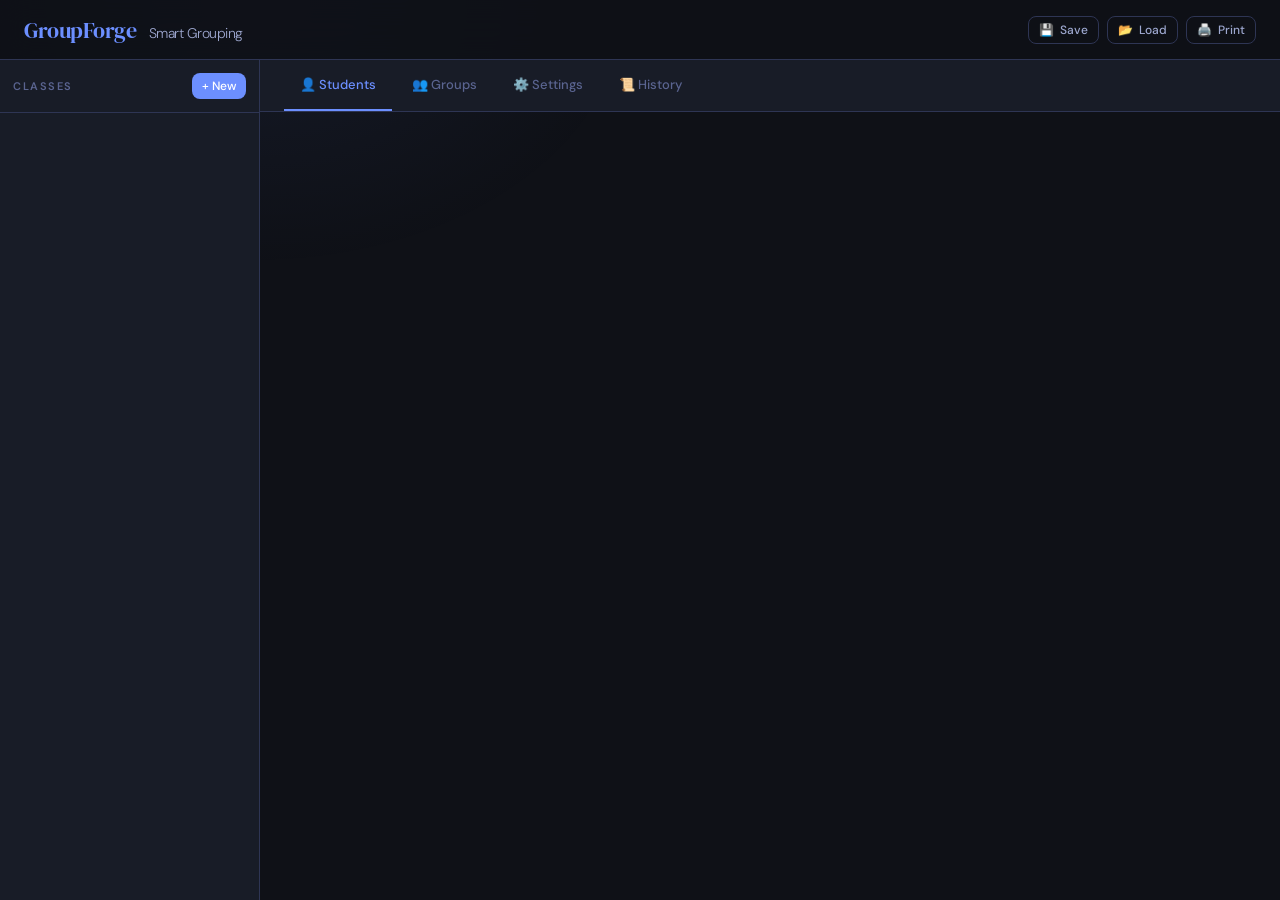
==== index.html @ f364ab34 "Major change - rewriting entire codebase another update to come that will remove the old versions an" ====
<!DOCTYPE html>
<html lang="en">
<head>
    <meta author="Stephen Funderburk">
    <meta charset="UTF-8">
    <meta name="viewport" content="width=device-width, initial-scale=1.0">
    
    <title>GroupForge - Classroom Group Creator</title>

    <link href="https://fonts.googleapis.com/css2?family=DM+Serif+Display:ital@0;1&family=DM+Sans:ital,opsz,wght@0,9..40,300;0,9..40,400;0,9..40,500;0,9..40,600;0,9..40,700;1,9..40,300&display=swap" rel="stylesheet">

    <link rel="stylesheet" href="css/group_forge.css">

    <!-- TODO: Replace with min verson -->
    <script src="js/group_forge.js" defer></script>
</head>
<body>
    <header>
        <button class="mobile-menu-btn" onclick="toggleMobileMenu()">☰</button>
        
        <div class="logo">GroupForge <span>Smart Grouping</span></div>

        <div class="header-actions">
            <button class="btn btn-ghost btn-sm" onclick="saveToFile()" title="Save all data to JSON file">💾 <span>Save</span></button>
            <button class="btn btn-ghost btn-sm" onclick="triggerLoadFile()" title="Load a saved JSON file">📂 <span>Load</span></button>
            <button class="btn btn-ghost btn-sm" onclick="printGroups()" title="Print current groups">🖨️ <span>Print</span></button>
            <input type="file" id="load-file-input" class="file-input-hidden" accept=".json" onchange="loadFromFile(event)">
            <input type="file" id="csv-file-input" class="file-input-hidden" accept=".csv" onchange="importCSV(event)">
        </div>
    </header>

    <div class="app-container">
        <div id="sidebar">
            <div class="sidebar-header">
                <span class="sidebar-title">Classes</span>
                <button class="btn btn-primary btn-sm" onclick="openNewClassModal()">+ New</button>
            </div>
            
            <div id="classList"></div>
        </div>

        <main id="mainArea">
            <div id="noClassState" style="display: none;">
                <div style="font-size: 56px;">🏫</div>
                <h2>Welcome to GroupForge</h2>
                <p class="info-text">Create a class to get started, or load a previously saved file.</p>
                <div style="display: flex; gap: 8px; flex-wrap: wrap; justify-content: center">
                    <button class="btn btn-primary" onclick="openNewClassModal()">+ Create a Class</button>
                    <button class="btn btn-ghost" onclick="triggerLoadFile()">📂 Load Saved File</button>
                </div>
            </div>

            <div id="classWorkspace">
                <div id="tabMenu">
                    <button class="tab active" data-tab="students" onclick="switchTab('students', this)">👤 Students</button>
                    <button class="tab" data-tab="groups" onclick="switchTab('groups', this)">👥 Groups</button>
                    <button class="tab" data-tab="settings" onclick="switchTab('settings', this)">⚙️ Settings</button>
                    <button class="tab" data-tab="history" onclick="switchTab('history', this)">📜 History</button>
                </div>

                <div id="tabStudents" class="tab-content active">

                </div>
            </div>
        </main>
    </div>
</body>
</html>
---- css/group_forge.css ----
*{margin:0;padding:0;border:0;font-size:100%;font-family:"DM Sans",sans-serif;text-decoration:none}*,*:before,*:after{box-sizing:border-box}.clear{clear:both}.clearfix{clear:both}.clearfix:after{clear:both;content:"";display:table}a:hover,a:focus,div,input:focus{outline:none !important}input{-webkit-appearance:none;-moz-appearance:none;appearance:none}.btn{display:inline-flex;align-items:center;gap:6px;padding:8px 16px;border-radius:8px;border:none;font-family:"DM Sans",sans-serif;font-size:13px;font-weight:500;cursor:pointer;transition:all .15s;white-space:nowrap}.btn-primary{background:#6c8fff;color:#fff}.btn-primary:hover{background:#4d6fff;transform:translateY(-1px);box-shadow:0 4px 16px rgba(108,143,255,.3)}.btn-secondary{background:#252b3d;color:#e8eaf6;border:1px solid #2e3554}.btn-secondary:hover{background:#1e2336;border-color:#3d4668}.btn-danger{background:rgba(255,107,138,.15);color:#ff6b8a;border:1px solid rgba(255,107,138,.3)}.btn-danger:hover{background:rgba(255,107,138,.25)}.btn-ghost{background:none;color:#9ea8d0;border:1px solid #2e3554}.btn-ghost:hover{background:#1e2336;color:#e8eaf6}.btn-gold{background:rgba(245,200,66,.15);color:#f5c842;border:1px solid rgba(245,200,66,.3)}.btn-gold:hover{background:rgba(245,200,66,.25)}.btn-mint{background:rgba(66,229,196,.15);color:#42e5c4;border:1px solid rgba(66,229,196,.3)}.btn-mint:hover{background:rgba(66,229,196,.25)}.btn:disabled{opacity:.4;cursor:not-allowed;transform:none !important}.btn-sm{padding:5px 10px;font-size:12px}.btn-xs{padding:3px 8px;font-size:11px}.mobile-menu-btn{display:none;background:none;border:none;color:#e8eaf6;font-size:20px;cursor:pointer;padding:4px}.mobile-menu-btn:hover,.mobile-menu-btn:focus{outline:1px solid #e8eaf6;border-radius:8px}.file-input-hidden{display:none}header{position:sticky;top:0;z-index:100;background-color:rgba(15,17,23,.85);backdrop-filter:blur(16px);border-bottom:1px solid #2e3554;padding:0 24px;display:flex;align-items:center;gap:20px;height:60px}.logo{font-family:"DM Serif Display",serif;font-size:22px;color:#6c8fff;letter-spacing:-0.5px;flex-shrink:0}.logo span{color:#9ea8d0;font-size:14px;font-family:"DM Sans",sans-serif;margin-left:8px;font-weight:300}.header-actions{display:flex;align-items:center;gap:8px;margin-left:auto;flex-wrap:wrap}#sidebar{background:#181c27;border-right:1px solid #2e3554;display:flex;flex-direction:column;overflow:hidden}#sidebar .sidebar-header{padding:13px;border-bottom:1px solid #2e3554;display:flex;align-items:center;justify-content:space-between}#sidebar .sidebar-title{font-size:11px;font-weight:600;text-transform:uppercase;letter-spacing:1.5px;color:#5a6490}#classList{flex:1;overflow-y:auto;padding:8px}#classList .class-item{display:flex;align-items:center;gap:10px;padding:10px 12px;border-radius:8px;cursor:pointer;transition:all .15s;border:1px solid rgba(0,0,0,0)}#classList .class-item:hover{background:#1e2336}#classList .class-item.active{background:rgba(108,143,255,.18);border-color:#3d4668}#classList .class-item .del-btn{opacity:0;transition:opacity .15s;background:none;border:none;color:#ff6b8a;cursor:pointer;font-size:14px;padding:2px 4px}#classList .class-item:hover .del-btn{opacity:1}#classList .class-dot{width:8px;height:8px;border-radius:8px;flex-shrink:0}#classList .class-item-name{font-size:14px;font-weight:500;flex:1;white-space:nowrap;overflow:hidden;text-overflow:ellipsis}#classList .class-item-count{font-size:11px;color:#5a6490;background:#252b3d;padding:2px 7px;border-radius:20px}main{display:flex;flex-direction:column;overflow:hidden;min-height:0}#noClassState{display:flex;flex-direction:column;align-items:center;justify-content:center;flex:1;gap:16px;color:#5a6490;padding:40px;text-align:center}#noClassState h2{font-family:"DM Serif Display",serif;font-size:26px;color:#9ea8d0}#tabMenu{display:flex;border-bottom:1px solid #2e3554;background-color:#181c27;padding:0 24px;gap:4px;overflow-x:auto}#tabMenu .tab{background:none;border:none;color:#5a6490;font-family:"DM Sans",sans-serif;font-size:13px;font-weight:500;padding:16px;cursor:pointer;border-bottom:2px solid rgba(0,0,0,0);transition:all .15s;white-space:nowrap;display:flex;align-items:center;gap:6px}#tabMenu .tab:hover{color:#e8eaf6}#tabMenu .tab.active{color:#6c8fff;border-bottom-color:#6c8fff}body{font-family:"DM Sans",sans-serif;background-color:#0f1117;color:#e8eaf6;min-height:100vh;overflow-x:hidden}body::before{content:"";position:fixed;top:-30%;left:-10%;width:60%;height:60%;background:radial-gradient(ellipse, rgba(108, 143, 255, 0.07) 0%, transparent 70%);pointer-events:none;z-index:0}.app-container{display:grid;grid-template-columns:260px 1fr;min-height:calc(100vh - 60px);position:relative;z-index:1}::-webkit-scrollbar{width:6px;height:6px}::-webkit-scrollbar-track{background:rgba(0,0,0,0)}::-webkit-scrollbar-thumb{background:#3d4668;border-radius:3px}::-webkit-scrollbar-thumb:hover{background:#5a6490}.divider{height:1px;background:#2e3554;margin:4px 0}
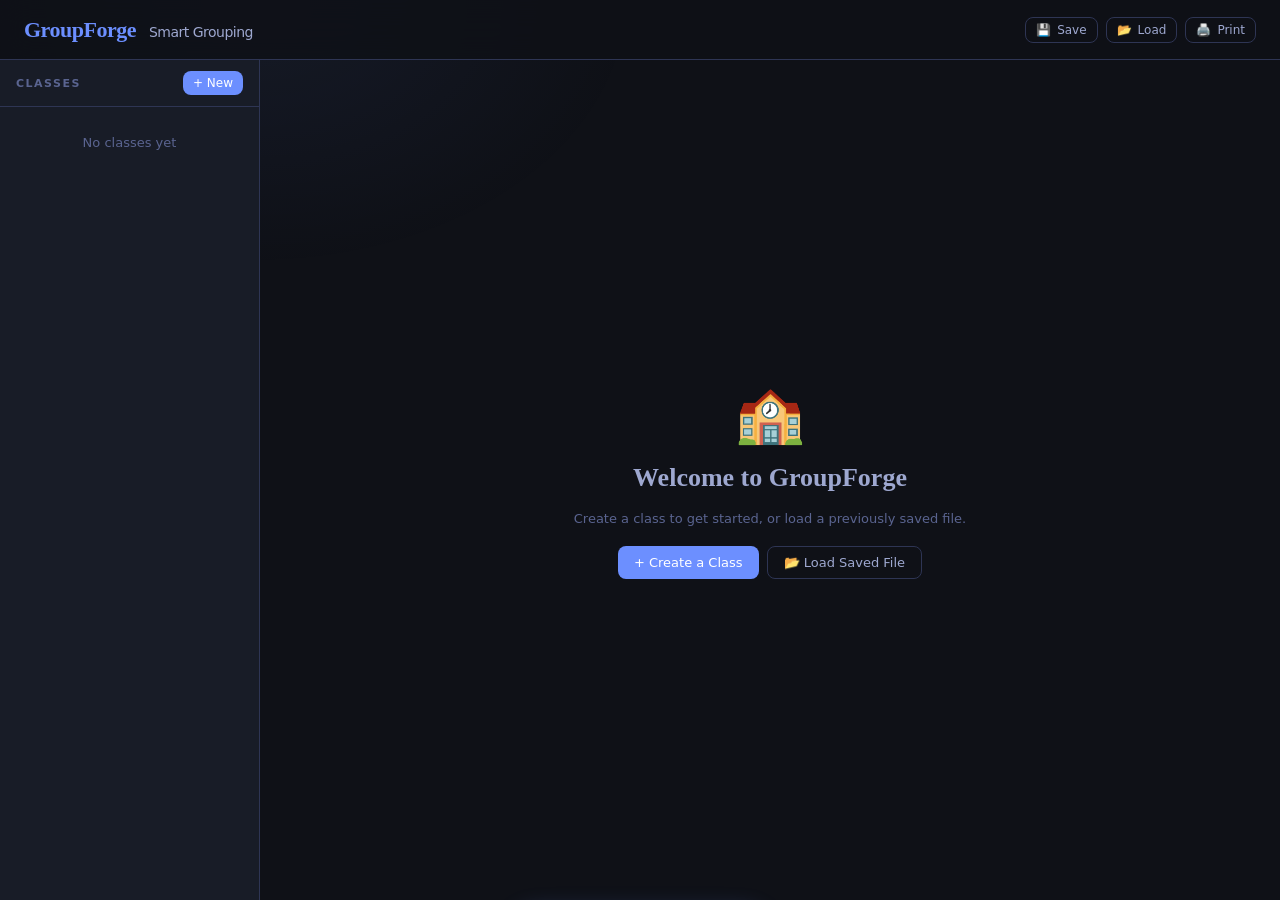
==== commit fbbdb842: "updated file name to index and changed manifest to reflect" ====
--- a/index.html
+++ b/index.html
@@ -1,68 +1,2444 @@
 <!DOCTYPE html>
 <html lang="en">
 <head>
-    <meta author="Stephen Funderburk">
-    <meta charset="UTF-8">
-    <meta name="viewport" content="width=device-width, initial-scale=1.0">
-    
-    <title>GroupForge - Classroom Group Creator</title>
-
-    <link href="https://fonts.googleapis.com/css2?family=DM+Serif+Display:ital@0;1&family=DM+Sans:ital,opsz,wght@0,9..40,300;0,9..40,400;0,9..40,500;0,9..40,600;0,9..40,700;1,9..40,300&display=swap" rel="stylesheet">
-
-    <link rel="stylesheet" href="css/group_forge.css">
-
-    <!-- TODO: Replace with min verson -->
-    <script src="js/group_forge.js" defer></script>
+<meta charset="UTF-8">
+<meta name="viewport" content="width=device-width, initial-scale=1.0">
+<meta name="theme-color" content="#0f1117">
+<meta name="apple-mobile-web-app-capable" content="yes">
+<meta name="mobile-web-app-capable" content="yes">
+<meta name="apple-mobile-web-app-status-bar-style" content="black-translucent">
+<meta name="apple-mobile-web-app-title" content="GroupForge">
+<meta name="description" content="Classroom group creator — build, shuffle, and save student groups offline.">
+<meta author="Stephen Funderburk">
+
+<title>GroupForge — Classroom Group Creator</title>
+
+<link rel="manifest" href="manifest.json">
+<link rel="apple-touch-icon" href="icon-512.png">
+<link rel="icon" type="image/x-icon" href="favicon.ico"/>
+<link rel="icon" type="image/png" href="icon-192.png"/>
+<link rel="icon" type="image/png" href="favicon.png"/>
+   
+<style>
+  :root {
+    --bg: #0f1117;
+    --surface: #181c27;
+    --surface2: #1e2336;
+    --surface3: #252b3d;
+    --border: #2e3554;
+    --border2: #3d4668;
+    --accent: #6c8fff;
+    --accent2: #4d6fff;
+    --accent-glow: rgba(108,143,255,0.18);
+    --gold: #f5c842;
+    --rose: #ff6b8a;
+    --mint: #42e5c4;
+    --text: #e8eaf6;
+    --text2: #9ea8d0;
+    --text3: #5a6490;
+    --success: #42e5c4;
+    --danger: #ff6b8a;
+    --warning: #f5c842;
+    --radius: 12px;
+    --radius-sm: 8px;
+    --shadow: 0 4px 24px rgba(0,0,0,0.4);
+    --shadow-lg: 0 8px 40px rgba(0,0,0,0.6);
+    --font-display: 'Palatino Linotype', Palatino, 'Book Antiqua', Georgia, serif;
+    --font-body: -apple-system, BlinkMacSystemFont, 'Segoe UI', system-ui, sans-serif;
+    --girl-color: #ff9eb5;
+    --boy-color: #7eb8ff;
+    --other-color: #b8a9ff;
+  }
+
+  * { box-sizing: border-box; margin: 0; padding: 0; }
+
+  body {
+    font-family: var(--font-body);
+    background: var(--bg);
+    color: var(--text);
+    min-height: 100vh;
+    overflow-x: hidden;
+  }
+
+  body::before {
+    content: '';
+    position: fixed;
+    top: -30%;
+    left: -10%;
+    width: 60%;
+    height: 60%;
+    background: radial-gradient(ellipse, rgba(108,143,255,0.07) 0%, transparent 70%);
+    pointer-events: none;
+    z-index: 0;
+  }
+
+  header {
+    position: sticky;
+    top: 0;
+    z-index: 100;
+    background: rgba(15,17,23,0.85);
+    backdrop-filter: blur(16px);
+    border-bottom: 1px solid var(--border);
+    padding: 0 24px;
+    display: flex;
+    align-items: center;
+    gap: 20px;
+    height: 60px;
+  }
+
+  .logo {
+    font-family: var(--font-display);
+    font-size: 22px;
+    font-weight: 600;
+    color: var(--accent);
+    letter-spacing: -0.5px;
+    flex-shrink: 0;
+  }
+
+  .logo span { color: var(--text2); font-size: 14px; font-family: var(--font-body); margin-left: 8px; font-weight: 300; }
+
+  .header-actions {
+    display: flex;
+    align-items: center;
+    gap: 8px;
+    margin-left: auto;
+    flex-wrap: wrap;
+  }
+
+  .app-layout {
+    display: grid;
+    grid-template-columns: 260px 1fr;
+    min-height: calc(100vh - 60px);
+    position: relative;
+    z-index: 1;
+  }
+
+  .sidebar {
+    background: var(--surface);
+    border-right: 1px solid var(--border);
+    display: flex;
+    flex-direction: column;
+    overflow: hidden;
+  }
+
+  .sidebar-header {
+    padding: 11px 16px;
+    border-bottom: 1px solid var(--border);
+    display: flex;
+    align-items: center;
+    justify-content: space-between;
+  }
+
+  .sidebar-title {
+    font-size: 11px;
+    font-weight: 600;
+    text-transform: uppercase;
+    letter-spacing: 1.5px;
+    color: var(--text3);
+  }
+
+  .class-list {
+    flex: 1;
+    overflow-y: auto;
+    padding: 8px;
+  }
+
+  .class-item {
+    display: flex;
+    align-items: center;
+    gap: 10px;
+    padding: 10px 12px;
+    border-radius: var(--radius-sm);
+    cursor: pointer;
+    transition: all 0.15s;
+    position: relative;
+    border: 1px solid transparent;
+  }
+
+  .class-item:hover { background: var(--surface2); }
+  .class-item.active {
+    background: var(--accent-glow);
+    border-color: var(--border2);
+  }
+
+  .class-dot {
+    width: 8px;
+    height: 8px;
+    border-radius: 50%;
+    flex-shrink: 0;
+  }
+
+  .class-item-name {
+    font-size: 14px;
+    font-weight: 500;
+    flex: 1;
+    white-space: nowrap;
+    overflow: hidden;
+    text-overflow: ellipsis;
+  }
+
+  .class-item-count {
+    font-size: 11px;
+    color: var(--text3);
+    background: var(--surface3);
+    padding: 2px 7px;
+    border-radius: 20px;
+  }
+
+  .class-item .del-btn {
+    opacity: 0;
+    transition: opacity 0.15s;
+    background: none;
+    border: none;
+    color: var(--danger);
+    cursor: pointer;
+    font-size: 14px;
+    padding: 2px 4px;
+  }
+
+  .class-item:hover .del-btn { opacity: 1; }
+
+  .main {
+    display: flex;
+    flex-direction: column;
+    overflow: hidden;
+    min-height: 0;
+  }
+
+  .tabs {
+    display: flex;
+    border-bottom: 1px solid var(--border);
+    background: var(--surface);
+    padding: 0 24px;
+    gap: 4px;
+    overflow-x: auto;
+  }
+
+  .tab {
+    background: none;
+    border: none;
+    color: var(--text3);
+    font-family: var(--font-body);
+    font-size: 13px;
+    font-weight: 500;
+    padding: 15px 16px 14px 16px;
+    cursor: pointer;
+    border-bottom: 2px solid transparent;
+    transition: all 0.15s;
+    white-space: nowrap;
+    display: flex;
+    align-items: center;
+    gap: 6px;
+  }
+
+  .tab:hover { color: var(--text); }
+
+  .tab.active {
+    color: var(--accent);
+    border-bottom-color: var(--accent);
+  }
+
+  .tab-content {
+    display: none;
+    flex: 1;
+    overflow: auto;
+    padding: 24px;
+  }
+
+  .tab-content.active { display: flex; flex-direction: column; gap: 20px; }
+
+  .card {
+    background: var(--surface);
+    border: 1px solid var(--border);
+    border-radius: var(--radius);
+    padding: 20px;
+  }
+
+  .card-title {
+    font-size: 13px;
+    font-weight: 600;
+    text-transform: uppercase;
+    letter-spacing: 1px;
+    color: var(--text3);
+    margin-bottom: 16px;
+    display: flex;
+    align-items: center;
+    gap: 8px;
+  }
+
+  .btn {
+    display: inline-flex;
+    align-items: center;
+    gap: 6px;
+    padding: 8px 16px;
+    border-radius: var(--radius-sm);
+    border: none;
+    font-family: var(--font-body);
+    font-size: 13px;
+    font-weight: 500;
+    cursor: pointer;
+    transition: all 0.15s;
+    white-space: nowrap;
+  }
+
+  .btn-primary {
+    background: var(--accent);
+    color: #fff;
+  }
+
+  .btn-primary:hover { background: var(--accent2); transform: translateY(-1px); box-shadow: 0 4px 16px rgba(108,143,255,0.3); }
+
+  .btn-secondary {
+    background: var(--surface3);
+    color: var(--text);
+    border: 1px solid var(--border);
+  }
+
+  .btn-secondary:hover { background: var(--surface2); border-color: var(--border2); }
+
+  .btn-danger {
+    background: rgba(255,107,138,0.15);
+    color: var(--danger);
+    border: 1px solid rgba(255,107,138,0.3);
+  }
+
+  .btn-danger:hover { background: rgba(255,107,138,0.25); }
+
+  .btn-ghost {
+    background: none;
+    color: var(--text2);
+    border: 1px solid var(--border);
+  }
+
+  .btn-ghost:hover { background: var(--surface2); color: var(--text); }
+
+  .btn-gold {
+    background: rgba(245,200,66,0.15);
+    color: var(--gold);
+    border: 1px solid rgba(245,200,66,0.3);
+  }
+
+  .btn-gold:hover { background: rgba(245,200,66,0.25); }
+
+  .btn-mint {
+    background: rgba(66,229,196,0.15);
+    color: var(--mint);
+    border: 1px solid rgba(66,229,196,0.3);
+  }
+
+  .btn-mint:hover { background: rgba(66,229,196,0.25); }
+
+  .btn:disabled { opacity: 0.4; cursor: not-allowed; transform: none !important; }
+  .btn-sm { padding: 5px 10px; font-size: 12px; }
+  .btn-xs { padding: 3px 8px; font-size: 11px; }
+
+  input[type="text"], input[type="number"], select, textarea {
+    background: var(--surface2);
+    border: 1px solid var(--border);
+    border-radius: var(--radius-sm);
+    color: var(--text);
+    font-family: var(--font-body);
+    font-size: 14px;
+    padding: 9px 12px;
+    outline: none;
+    transition: border-color 0.15s;
+    width: 100%;
+  }
+
+  input[type="text"]:focus, input[type="number"]:focus, select:focus, textarea:focus {
+    border-color: var(--accent);
+  }
+
+  select option { background: var(--surface2); }
+
+  label {
+    font-size: 12px;
+    font-weight: 500;
+    color: var(--text2);
+    display: block;
+    margin-bottom: 6px;
+  }
+
+  .form-group { display: flex; flex-direction: column; gap: 6px; }
+
+  .form-row {
+    display: grid;
+    grid-template-columns: 1fr 1fr;
+    gap: 12px;
+  }
+
+  .form-row-3 {
+    display: grid;
+    grid-template-columns: 1fr 1fr 1fr;
+    gap: 12px;
+  }
+
+  .student-search-bar {
+    position: relative;
+  }
+
+  .student-search-bar input {
+    padding-left: 36px;
+  }
+
+  .student-search-bar::before {
+    content: '🔍';
+    position: absolute;
+    left: 10px;
+    top: 50%;
+    transform: translateY(-50%);
+    font-size: 13px;
+    pointer-events: none;
+  }
+
+  .student-list {
+    display: flex;
+    flex-direction: column;
+    gap: 4px;
+    max-height: 420px;
+    overflow-y: auto;
+  }
+
+  .student-item {
+    display: flex;
+    align-items: center;
+    gap: 10px;
+    padding: 9px 12px;
+    border-radius: var(--radius-sm);
+    border: 1px solid transparent;
+    transition: all 0.15s;
+    background: var(--surface2);
+    cursor: pointer;
+  }
+
+  .student-item:hover { border-color: var(--border2); }
+  .student-item.selected { border-color: var(--accent); background: var(--accent-glow); }
+  .student-item.pinned { border-color: var(--gold); background: rgba(245,200,66,0.07); }
+
+  .gender-badge {
+    width: 8px;
+    height: 8px;
+    border-radius: 50%;
+    flex-shrink: 0;
+  }
+
+  .gender-F { background: var(--girl-color); }
+  .gender-M { background: var(--boy-color); }
+  .gender-O { background: var(--other-color); }
+
+  .student-name {
+    flex: 1;
+    font-size: 14px;
+    font-weight: 500;
+  }
+
+  .student-actions {
+    display: flex;
+    gap: 4px;
+    opacity: 0;
+    transition: opacity 0.15s;
+  }
+
+  .student-item:hover .student-actions { opacity: 1; }
+
+  .icon-btn {
+    background: none;
+    border: none;
+    cursor: pointer;
+    font-size: 14px;
+    padding: 3px 5px;
+    border-radius: 4px;
+    transition: background 0.1s;
+    line-height: 1;
+  }
+
+  .icon-btn:hover { background: var(--surface3); }
+
+  .groups-grid {
+    display: grid;
+    grid-template-columns: repeat(auto-fill, minmax(220px, 1fr));
+    gap: 16px;
+  }
+
+  .group-card {
+    background: var(--surface);
+    border: 1px solid var(--border);
+    border-radius: var(--radius);
+    overflow: hidden;
+    transition: all 0.2s;
+  }
+
+  .group-card.drag-over {
+    border-color: var(--accent);
+    box-shadow: 0 0 0 2px var(--accent-glow);
+  }
+
+  .group-header {
+    padding: 12px 14px;
+    background: var(--surface2);
+    border-bottom: 1px solid var(--border);
+    display: flex;
+    align-items: center;
+    gap: 8px;
+  }
+
+  .group-color-dot {
+    width: 10px;
+    height: 10px;
+    border-radius: 50%;
+    flex-shrink: 0;
+  }
+
+  .group-name-display {
+    font-size: 14px;
+    font-weight: 600;
+    flex: 1;
+    cursor: text;
+  }
+
+  .group-name-input {
+    font-size: 14px;
+    font-weight: 600;
+    flex: 1;
+    background: transparent;
+    border: none;
+    border-bottom: 1px solid var(--accent);
+    border-radius: 0;
+    padding: 0;
+    color: var(--text);
+    outline: none;
+    width: 0;
+    min-width: 0;
+  }
+
+  .group-name-input:focus { outline: none; }
+
+  .group-count {
+    font-size: 11px;
+    color: var(--text3);
+    background: var(--surface3);
+    padding: 2px 7px;
+    border-radius: 20px;
+  }
+
+  .group-members {
+    padding: 10px;
+    min-height: 60px;
+    display: flex;
+    flex-direction: column;
+    gap: 4px;
+  }
+
+  .group-member {
+    display: flex;
+    align-items: center;
+    gap: 8px;
+    padding: 7px 10px;
+    border-radius: 6px;
+    background: var(--surface2);
+    border: 1px solid transparent;
+    font-size: 13px;
+    cursor: grab;
+    transition: all 0.15s;
+    user-select: none;
+  }
+
+  .group-member:active { cursor: grabbing; }
+  .group-member:hover { border-color: var(--border2); }
+  .group-member.dragging { opacity: 0.4; }
+  .group-member.pinned-member { border-color: rgba(245,200,66,0.4); }
+
+  .group-member-name { flex: 1; }
+  .pin-icon { font-size: 10px; color: var(--gold); }
+  .pin-group-btn {
+    opacity: 0;
+    transition: opacity 0.15s;
+    background: none;
+    border: none;
+    cursor: pointer;
+    font-size: 13px;
+    padding: 0 3px;
+    line-height: 1;
+  }
+  .pin-group-btn.is-pinned { opacity: 1; }
+  .group-member:hover .pin-group-btn { opacity: 1; }
+  .remove-member-btn {
+    opacity: 0;
+    transition: opacity 0.15s;
+    background: none;
+    border: none;
+    color: var(--danger);
+    cursor: pointer;
+    font-size: 13px;
+    padding: 0 3px;
+  }
+  .group-member:hover .remove-member-btn { opacity: 1; }
+
+  .empty-state {
+    text-align: center;
+    padding: 60px 40px;
+    color: var(--text3);
+  }
+
+  .empty-state .empty-icon { font-size: 48px; margin-bottom: 16px; }
+  .empty-state h3 { font-family: var(--font-display); font-size: 22px; color: var(--text2); margin-bottom: 8px; }
+  .empty-state p { font-size: 14px; line-height: 1.6; }
+
+  .gender-pill {
+    display: flex;
+    gap: 2px;
+    background: var(--surface3);
+    border-radius: 20px;
+    padding: 2px;
+  }
+
+  .gender-opt {
+    border: none;
+    background: transparent;
+    color: var(--text3);
+    padding: 4px 10px;
+    border-radius: 20px;
+    font-size: 12px;
+    font-weight: 500;
+    cursor: pointer;
+    transition: all 0.15s;
+  }
+
+  .gender-opt.active-F { background: rgba(255,158,181,0.2); color: var(--girl-color); }
+  .gender-opt.active-M { background: rgba(126,184,255,0.2); color: var(--boy-color); }
+  .gender-opt.active-O { background: rgba(184,169,255,0.2); color: var(--other-color); }
+
+  .badge {
+    display: inline-flex;
+    align-items: center;
+    gap: 4px;
+    padding: 3px 8px;
+    border-radius: 20px;
+    font-size: 11px;
+    font-weight: 600;
+  }
+
+  .badge-accent { background: var(--accent-glow); color: var(--accent); }
+  .badge-mint { background: rgba(66,229,196,0.15); color: var(--mint); }
+  .badge-rose { background: rgba(255,107,138,0.15); color: var(--rose); }
+  .badge-gold { background: rgba(245,200,66,0.15); color: var(--gold); }
+
+  .stats-row {
+    display: grid;
+    grid-template-columns: repeat(auto-fit, minmax(120px, 1fr));
+    gap: 12px;
+  }
+
+  .stat-card {
+    background: var(--surface2);
+    border: 1px solid var(--border);
+    border-radius: var(--radius-sm);
+    padding: 14px 16px;
+    text-align: center;
+  }
+
+  .stat-value {
+    font-family: var(--font-display);
+    font-size: 28px;
+    color: var(--accent);
+    line-height: 1;
+  }
+
+  .stat-label { font-size: 11px; color: var(--text3); margin-top: 4px; }
+
+  .modal-overlay {
+    position: fixed;
+    inset: 0;
+    background: rgba(0,0,0,0.7);
+    display: flex;
+    align-items: center;
+    justify-content: center;
+    z-index: 1000;
+    backdrop-filter: blur(4px);
+    opacity: 0;
+    pointer-events: none;
+    transition: opacity 0.2s;
+  }
+
+  .modal-overlay.open { opacity: 1; pointer-events: all; }
+
+  .modal {
+    background: var(--surface);
+    border: 1px solid var(--border2);
+    border-radius: 16px;
+    padding: 28px;
+    width: min(480px, 95vw);
+    max-height: 80vh;
+    overflow-y: auto;
+    box-shadow: var(--shadow-lg);
+    transform: translateY(20px);
+    transition: transform 0.2s;
+  }
+
+  .modal-overlay.open .modal { transform: translateY(0); }
+
+  .modal-title {
+    font-family: var(--font-display);
+    font-size: 20px;
+    margin-bottom: 20px;
+  }
+
+  .modal-actions { display: flex; gap: 8px; justify-content: flex-end; margin-top: 20px; }
+
+  .toast-container {
+    position: fixed;
+    bottom: 24px;
+    right: 24px;
+    z-index: 2000;
+    display: flex;
+    flex-direction: column;
+    gap: 8px;
+    pointer-events: none;
+  }
+
+  .toast {
+    background: var(--surface);
+    border: 1px solid var(--border2);
+    border-radius: var(--radius-sm);
+    padding: 12px 16px;
+    font-size: 13px;
+    display: flex;
+    align-items: center;
+    gap: 8px;
+    box-shadow: var(--shadow);
+    animation: slideIn 0.2s ease, fadeOut 0.3s ease 2.5s forwards;
+    max-width: 300px;
+    pointer-events: all;
+  }
+
+  @keyframes slideIn { from { transform: translateX(30px); opacity: 0; } to { transform: translateX(0); opacity: 1; } }
+  @keyframes fadeOut { to { opacity: 0; transform: translateX(30px); } }
+
+  .drag-ghost {
+    position: fixed;
+    pointer-events: none;
+    background: var(--surface2);
+    border: 1px solid var(--accent);
+    border-radius: 6px;
+    padding: 6px 12px;
+    font-size: 13px;
+    z-index: 9999;
+    box-shadow: 0 4px 16px rgba(108,143,255,0.4);
+    display: none;
+  }
+
+  .group-colors { display: flex; gap: 6px; flex-wrap: wrap; }
+  .color-swatch {
+    width: 20px;
+    height: 20px;
+    border-radius: 50%;
+    cursor: pointer;
+    border: 2px solid transparent;
+    transition: border-color 0.15s;
+  }
+  .color-swatch.active { border-color: #fff; }
+
+  .history-tag {
+    font-size: 10px;
+    color: var(--text3);
+    background: var(--surface3);
+    padding: 1px 5px;
+    border-radius: 3px;
+  }
+
+  .divider { height: 1px; background: var(--border); margin: 4px 0; }
+
+  ::-webkit-scrollbar { width: 6px; height: 6px; }
+  ::-webkit-scrollbar-track { background: transparent; }
+  ::-webkit-scrollbar-thumb { background: var(--border2); border-radius: 3px; }
+  ::-webkit-scrollbar-thumb:hover { background: var(--text3); }
+
+  .undo-banner {
+    position: fixed;
+    bottom: 24px;
+    left: 50%;
+    transform: translateX(-50%) translateY(80px);
+    background: var(--surface2);
+    border: 1px solid var(--accent);
+    border-radius: 30px;
+    padding: 10px 20px;
+    display: flex;
+    align-items: center;
+    gap: 12px;
+    font-size: 13px;
+    z-index: 1500;
+    box-shadow: 0 4px 24px rgba(108,143,255,0.3);
+    transition: transform 0.3s cubic-bezier(0.34,1.56,0.64,1);
+    white-space: nowrap;
+  }
+
+  .undo-banner.visible { transform: translateX(-50%) translateY(0); }
+
+  .student-select-list {
+    display: flex;
+    flex-direction: column;
+    gap: 4px;
+    max-height: 260px;
+    overflow-y: auto;
+    margin: 12px 0;
+  }
+
+  .student-select-item {
+    display: flex;
+    align-items: center;
+    gap: 10px;
+    padding: 8px 12px;
+    border-radius: 6px;
+    cursor: pointer;
+    border: 1px solid transparent;
+    transition: all 0.1s;
+    font-size: 13px;
+  }
+
+  .student-select-item:hover { background: var(--surface2); border-color: var(--border); }
+  .student-select-item.chosen { background: var(--accent-glow); border-color: var(--accent); }
+
+  .sort-grid {
+    display: grid;
+    grid-template-columns: 1fr 1fr;
+    gap: 8px;
+  }
+
+  .sort-option {
+    border: 1px solid var(--border);
+    background: var(--surface2);
+    border-radius: var(--radius-sm);
+    padding: 12px;
+    cursor: pointer;
+    transition: all 0.15s;
+    text-align: center;
+    font-size: 13px;
+    font-weight: 500;
+    font-family: var(--font-body);
+    color: var(--text2);
+    display: flex;
+    flex-direction: column;
+    gap: 4px;
+    align-items: center;
+  }
+
+  .sort-option:hover { border-color: var(--border2); color: var(--text); }
+  .sort-option.active { border-color: var(--accent); background: var(--accent-glow); color: var(--accent); }
+  .sort-option .sort-icon { font-size: 20px; }
+
+  .section-header {
+    display: flex;
+    align-items: center;
+    justify-content: space-between;
+    gap: 12px;
+    flex-wrap: wrap;
+  }
+
+  .section-title {
+    font-family: var(--font-display);
+    font-size: 18px;
+    color: var(--text);
+  }
+
+  .tag {
+    display: inline-flex;
+    align-items: center;
+    gap: 4px;
+    padding: 2px 8px;
+    border-radius: 20px;
+    font-size: 11px;
+    font-weight: 600;
+    background: var(--surface3);
+    color: var(--text3);
+    border: 1px solid var(--border);
+  }
+
+  .info-text {
+    font-size: 13px;
+    color: var(--text3);
+    line-height: 1.6;
+  }
+
+  .no-class-state {
+    display: flex;
+    flex-direction: column;
+    align-items: center;
+    justify-content: center;
+    flex: 1;
+    gap: 16px;
+    color: var(--text3);
+    padding: 40px;
+    text-align: center;
+  }
+
+  .no-class-state h2 {
+    font-family: var(--font-display);
+    font-size: 26px;
+    color: var(--text2);
+  }
+
+  @keyframes spin { to { transform: rotate(360deg); } }
+  .spinner {
+    width: 16px;
+    height: 16px;
+    border: 2px solid var(--border);
+    border-top-color: var(--accent);
+    border-radius: 50%;
+    animation: spin 0.7s linear infinite;
+    display: inline-block;
+  }
+
+  .history-row {
+    display: flex;
+    align-items: center;
+    gap: 8px;
+    font-size: 12px;
+    color: var(--text3);
+    padding: 4px 0;
+  }
+
+  @media (max-width: 768px) {
+    .app-layout {
+      grid-template-columns: 1fr;
+    }
+    .sidebar {
+      display: none;
+      position: fixed;
+      inset: 60px 0 0 0;
+      z-index: 200;
+    }
+    .sidebar.mobile-open { display: flex; }
+    .form-row, .form-row-3 { grid-template-columns: 1fr; }
+    .sort-grid { grid-template-columns: 1fr; }
+    .groups-grid { grid-template-columns: 1fr; }
+    .stats-row { grid-template-columns: repeat(2, 1fr); }
+    .tab-content { padding: 16px; }
+    .tabs { padding: 0 12px; }
+    .tab { padding: 12px 8px; }
+  }
+
+  @media (max-width: 480px) {
+    .modal { padding: 20px; }
+    .header-actions .btn span { display: none; }
+    .undo-banner { left: 16px; right: 16px; transform: translateX(0) translateY(80px); white-space: normal; }
+    .undo-banner.visible { transform: translateX(0) translateY(0); }
+  }
+
+  @keyframes fadeIn { from { opacity: 0; transform: translateY(8px); } to { opacity: 1; transform: translateY(0); } }
+  .fade-in { animation: fadeIn 0.2s ease forwards; }
+
+  @keyframes popIn { from { opacity: 0; transform: scale(0.95); } to { opacity: 1; transform: scale(1); } }
+  .pop-in { animation: popIn 0.15s ease forwards; }
+
+  .mobile-menu-btn {
+    display: none;
+    background: none;
+    border: none;
+    color: var(--text);
+    font-size: 20px;
+    cursor: pointer;
+    padding: 4px;
+  }
+
+  @media (max-width: 768px) { .mobile-menu-btn { display: block; } }
+
+  .file-input-hidden { display: none; }
+
+  .mobile-actions-wrap {
+    display: none;
+    position: relative;
+  }
+  .mobile-action-toggle {
+    font-size: 18px;
+    padding: 4px 10px;
+  }
+  .mobile-actions-dropdown {
+    display: none;
+    position: absolute;
+    top: calc(100% + 6px);
+    right: 0;
+    background: var(--surface);
+    border: 1px solid var(--border2);
+    border-radius: var(--radius-sm);
+    box-shadow: var(--shadow-lg);
+    min-width: 160px;
+    z-index: 300;
+    overflow: hidden;
+  }
+  .mobile-actions-dropdown.open { display: block; }
+  .mobile-actions-dropdown button {
+    display: block;
+    width: 100%;
+    padding: 11px 16px;
+    background: none;
+    border: none;
+    color: var(--text);
+    font-family: var(--font-body);
+    font-size: 14px;
+    text-align: left;
+    cursor: pointer;
+    border-bottom: 1px solid var(--border);
+    transition: background 0.1s;
+  }
+  .mobile-actions-dropdown button:last-child { border-bottom: none; }
+  .mobile-actions-dropdown button:hover { background: var(--surface2); }
+
+  @media (max-width: 600px) {
+    .desktop-action { display: none !important; }
+    .mobile-actions-wrap { display: block; }
+    .logo { display: flex; flex-direction: column; }
+    .logo span { margin: -5px 0; }
+  }
+
+  @media print {
+    * { -webkit-print-color-adjust: exact; print-color-adjust: exact; }
+    body { background: #fff !important; color: #000 !important; }
+    header, .sidebar, .tabs, .tab-content:not(#tab-groups),
+    .toast-container, .undo-banner, .drag-ghost,
+    .modal-overlay { display: none !important; }
+    .app-layout { grid-template-columns: 1fr !important; display: block !important; }
+    .main { overflow: visible !important; display: block !important; }
+    #tab-groups { display: block !important; overflow: visible !important; padding: 0 !important; }
+    .section-header { display: none !important; }
+    #groups-empty-state { display: none !important; }
+
+    #tab-groups::before {
+      content: attr(data-classname);
+      display: block;
+      font-size: 22px;
+      font-weight: 700;
+      color: #000;
+      margin-bottom: 4px;
+      font-family: serif;
+    }
+    #tab-groups::after {
+      content: attr(data-printed);
+      display: block;
+      font-size: 12px;
+      color: #555;
+      margin-bottom: 20px;
+    }
+
+    .groups-grid {
+      display: grid !important;
+      grid-template-columns: repeat(3, 1fr) !important;
+      gap: 12px !important;
+    }
+
+    .group-card {
+      background: #fff !important;
+      border: 1.5px solid #aaa !important;
+      border-radius: 8px !important;
+      break-inside: avoid !important;
+      page-break-inside: avoid !important;
+      overflow: visible !important;
+    }
+
+    .group-header {
+      background: #f0f0f0 !important;
+      border-bottom: 1px solid #ccc !important;
+      padding: 8px 10px !important;
+    }
+
+    .group-name-display {
+      color: #000 !important;
+      font-size: 13px !important;
+      font-weight: 700 !important;
+    }
+
+    .group-count { color: #555 !important; background: #e8e8e8 !important; }
+
+    .group-color-dot { border: 1px solid #999 !important; }
+
+    button, .icon-btn, .remove-member-btn, .pin-group-btn,
+    #undo-btn, .btn { display: none !important; }
+
+    .group-members { padding: 8px 10px !important; }
+
+    .group-member {
+      background: #fafafa !important;
+      border: 1px solid #e0e0e0 !important;
+      border-radius: 4px !important;
+      margin-bottom: 4px !important;
+      padding: 5px 8px !important;
+      cursor: default !important;
+      break-inside: avoid !important;
+    }
+
+    .group-member-name { color: #000 !important; font-size: 12px !important; }
+
+    .gender-badge { border: 1px solid #aaa !important; }
+    .gender-F { background: #f9c !important; }
+    .gender-M { background: #9cf !important; }
+    .gender-O { background: #ccc !important; }
+
+    .pinned-member { border-color: #c90 !important; background: #fffbe6 !important; }
+
+    #unassigned-section { display: none !important; }
+
+    .groups-grid { width: 100% !important; }
+  }
+</style>
 </head>
 <body>
-    <header>
-        <button class="mobile-menu-btn" onclick="toggleMobileMenu()">☰</button>
-        
-        <div class="logo">GroupForge <span>Smart Grouping</span></div>
-
-        <div class="header-actions">
-            <button class="btn btn-ghost btn-sm" onclick="saveToFile()" title="Save all data to JSON file">💾 <span>Save</span></button>
-            <button class="btn btn-ghost btn-sm" onclick="triggerLoadFile()" title="Load a saved JSON file">📂 <span>Load</span></button>
-            <button class="btn btn-ghost btn-sm" onclick="printGroups()" title="Print current groups">🖨️ <span>Print</span></button>
-            <input type="file" id="load-file-input" class="file-input-hidden" accept=".json" onchange="loadFromFile(event)">
-            <input type="file" id="csv-file-input" class="file-input-hidden" accept=".csv" onchange="importCSV(event)">
+
+<header>
+  <button class="mobile-menu-btn" onclick="toggleMobileMenu()">☰</button>
+  <div class="logo">GroupForge <span>Smart Grouping</span></div>
+  <div class="header-actions">
+    <button class="btn btn-ghost btn-sm desktop-action" onclick="saveToFile()" title="Save all data to JSON file">💾 <span>Save</span></button>
+    <button class="btn btn-ghost btn-sm desktop-action" onclick="triggerLoadFile()" title="Load a saved JSON file">📂 <span>Load</span></button>
+    <button class="btn btn-ghost btn-sm desktop-action" onclick="printGroups()" title="Print current groups">🖨️ <span>Print</span></button>
+    <button class="btn btn-mint btn-sm" id="pwa-install-btn" style="display:none;" onclick="installPWA()" title="Install as app">⬇ <span>Install App</span></button>
+    <!-- Mobile actions menu -->
+    <div class="mobile-actions-wrap" id="mobileActionsWrap">
+      <button class="btn btn-ghost btn-sm mobile-action-toggle" onclick="toggleMobileActions()" title="More actions">⋯</button>
+      <div class="mobile-actions-dropdown" id="mobileActionsDropdown">
+        <button onclick="saveToFile(); closeMobileActions()">💾 Save to file</button>
+        <button onclick="triggerLoadFile(); closeMobileActions()">📂 Load file</button>
+        <button onclick="printGroups(); closeMobileActions()">🖨️ Print groups</button>
+        <button id="pwa-install-mobile" style="display:none" onclick="installPWA(); closeMobileActions()">⬇ Install App</button>
+      </div>
+    </div>
+    <input type="file" id="load-file-input" class="file-input-hidden" accept=".json" onchange="loadFromFile(event)">
+    <input type="file" id="csv-file-input" class="file-input-hidden" accept=".csv" onchange="importCSV(event)">
+  </div>
+</header>
+
+<div class="app-layout">
+  <div class="sidebar" id="sidebar">
+    <div class="sidebar-header">
+      <span class="sidebar-title">Classes</span>
+      <button class="btn btn-primary btn-sm" onclick="openNewClassModal()">+ New</button>
+    </div>
+    <div class="class-list" id="class-list"></div>
+  </div>
+
+  <div class="main" id="main-area">
+    <div id="no-class-state" class="no-class-state" style="display:none;">
+      <div style="font-size:56px">🏫</div>
+      <h2>Welcome to GroupForge</h2>
+      <p class="info-text">Create a class to get started, or load a previously saved file.</p>
+      <div style="display:flex;gap:8px;flex-wrap:wrap;justify-content:center">
+        <button class="btn btn-primary" onclick="openNewClassModal()">+ Create a Class</button>
+        <button class="btn btn-ghost" onclick="triggerLoadFile()">📂 Load Saved File</button>
+      </div>
+    </div>
+
+    <div id="class-workspace" style="display:none; flex-direction:column; flex:1; overflow:hidden;">
+      <div class="tabs" id="tab-bar">
+        <button class="tab active" data-tab="students" onclick="switchTab('students', this)">👤 Students</button>
+        <button class="tab" data-tab="groups" onclick="switchTab('groups', this)">👥 Groups</button>
+        <button class="tab" data-tab="settings" onclick="switchTab('settings', this)">⚙️ Settings</button>
+        <button class="tab" data-tab="history" onclick="switchTab('history', this)">📜 History</button>
+      </div>
+
+      <!-- STUDENTS TAB -->
+      <div class="tab-content active" id="tab-students">
+        <div class="section-header">
+          <div>
+            <div class="section-title" id="class-title-display">Class Name</div>
+            <div style="margin-top:4px; display:flex; gap:6px; flex-wrap:wrap;" id="class-stats-badges"></div>
+          </div>
+          <div style="display:flex;gap:8px;flex-wrap:wrap;">
+            <button class="btn btn-ghost btn-sm" onclick="triggerCSVImport()">📋 Import CSV</button>
+            <button class="btn btn-secondary btn-sm" onclick="openBulkModal()">+ Bulk Add</button>
+            <button class="btn btn-primary btn-sm" onclick="openAddStudentModal()">+ Add Student</button>
+          </div>
         </div>
-    </header>
-
-    <div class="app-container">
-        <div id="sidebar">
-            <div class="sidebar-header">
-                <span class="sidebar-title">Classes</span>
-                <button class="btn btn-primary btn-sm" onclick="openNewClassModal()">+ New</button>
+
+        <div class="stats-row" id="student-stats-row"></div>
+
+        <div class="card">
+          <div class="card-title">Student Roster</div>
+          <div class="student-search-bar" style="margin-bottom:12px;">
+            <input type="text" id="student-search" placeholder="Search students…" oninput="renderStudentList()">
+          </div>
+          <div class="student-list" id="student-list"></div>
+        </div>
+      </div>
+
+      <!-- GROUPS TAB -->
+      <div class="tab-content" id="tab-groups">
+        <div class="section-header">
+          <div class="section-title">Groups</div>
+          <div style="display:flex;gap:8px;flex-wrap:wrap;align-items:center;">
+            <button class="btn btn-ghost btn-sm" id="undo-btn" onclick="undoLastMove()" disabled>↩ Undo</button>
+            <button class="btn btn-mint btn-sm" onclick="shuffleGroups()">🔀 Shuffle</button>
+            <button class="btn btn-primary btn-sm" onclick="generateGroups()">⚡ Generate Groups</button>
+          </div>
+        </div>
+
+        <div id="groups-empty-state" class="empty-state" style="display:none;">
+          <div class="empty-icon">👥</div>
+          <h3>No Groups Yet</h3>
+          <p>Add students first, then click <strong>Generate Groups</strong> to create your first grouping.</p>
+          <div style="margin-top:16px; display:flex; gap:8px; justify-content:center;">
+            <button class="btn btn-secondary" onclick="switchTab('students', document.querySelector('[data-tab=students]'))">Go to Students</button>
+            <button class="btn btn-primary" onclick="generateGroups()">⚡ Generate Groups</button>
+          </div>
+        </div>
+
+        <div id="groups-container" class="groups-grid"></div>
+
+        <div id="unassigned-section" style="display:none;">
+          <div class="card-title" style="margin-top:16px;">⚠️ Unassigned Students</div>
+          <div id="unassigned-list" style="display:flex; gap:6px; flex-wrap:wrap;"></div>
+        </div>
+      </div>
+
+      <!-- SETTINGS TAB -->
+      <div class="tab-content" id="tab-settings">
+        <div class="section-title" style="margin-bottom:20px;">Class Settings</div>
+
+        <div class="card" style="margin-bottom:16px;">
+          <div class="card-title">🎯 Group Configuration</div>
+          <div class="form-row" style="margin-bottom:16px;">
+            <div class="form-group">
+              <label>Group Mode</label>
+              <select id="group-mode" onchange="updateGroupModeUI()">
+                <option value="count">Fixed number of groups</option>
+                <option value="size">Fixed group size (max per group)</option>
+              </select>
             </div>
-            
-            <div id="classList"></div>
+            <div class="form-group">
+              <label id="group-number-label">Number of Groups</label>
+              <input type="number" id="group-count" value="4" min="1" max="50">
+            </div>
+          </div>
+          <div class="form-group" id="overflow-setting" style="display:none; margin-bottom:16px;">
+            <label>Overflow Handling</label>
+            <select id="overflow-mode">
+              <option value="spread">Spread extras across existing groups</option>
+              <option value="new">Create an extra smaller group</option>
+            </select>
+          </div>
+
+          <div class="card-title" style="margin-top:4px;">⚖️ Sorting Method</div>
+          <div class="sort-grid" id="sort-grid">
+            <button class="sort-option active" data-sort="random" onclick="setSortMethod('random', this)">
+              <span class="sort-icon">🎲</span>
+              <span>Random</span>
+              <span style="font-size:11px;color:var(--text3);font-weight:400">Fully random</span>
+            </button>
+            <button class="sort-option" data-sort="balanced-gender" onclick="setSortMethod('balanced-gender', this)">
+              <span class="sort-icon">⚖️</span>
+              <span>Balanced Gender</span>
+              <span style="font-size:11px;color:var(--text3);font-weight:400">Mix boys & girls evenly</span>
+            </button>
+            <button class="sort-option" data-sort="separate-gender" onclick="setSortMethod('separate-gender', this)">
+              <span class="sort-icon">🚻</span>
+              <span>Separate Gender</span>
+              <span style="font-size:11px;color:var(--text3);font-weight:400">Boys & girls in separate groups</span>
+            </button>
+            <button class="sort-option" data-sort="avoid-repeat" onclick="setSortMethod('avoid-repeat', this)">
+              <span class="sort-icon">🔁</span>
+              <span>Avoid Repeats</span>
+              <span style="font-size:11px;color:var(--text3);font-weight:400">Pair those not yet grouped</span>
+            </button>
+          </div>
         </div>
 
-        <main id="mainArea">
-            <div id="noClassState" style="display: none;">
-                <div style="font-size: 56px;">🏫</div>
-                <h2>Welcome to GroupForge</h2>
-                <p class="info-text">Create a class to get started, or load a previously saved file.</p>
-                <div style="display: flex; gap: 8px; flex-wrap: wrap; justify-content: center">
-                    <button class="btn btn-primary" onclick="openNewClassModal()">+ Create a Class</button>
-                    <button class="btn btn-ghost" onclick="triggerLoadFile()">📂 Load Saved File</button>
-                </div>
-            </div>
-
-            <div id="classWorkspace">
-                <div id="tabMenu">
-                    <button class="tab active" data-tab="students" onclick="switchTab('students', this)">👤 Students</button>
-                    <button class="tab" data-tab="groups" onclick="switchTab('groups', this)">👥 Groups</button>
-                    <button class="tab" data-tab="settings" onclick="switchTab('settings', this)">⚙️ Settings</button>
-                    <button class="tab" data-tab="history" onclick="switchTab('history', this)">📜 History</button>
-                </div>
-
-                <div id="tabStudents" class="tab-content active">
-
-                </div>
-            </div>
-        </main>
+        <div class="card" style="margin-bottom:16px;">
+          <div class="card-title">✏️ Rename Class</div>
+          <div style="display:flex;gap:8px;">
+            <input type="text" id="rename-class-input" placeholder="New class name">
+            <button class="btn btn-primary" onclick="renameClass()">Rename</button>
+          </div>
+        </div>
+
+        <div class="card">
+          <div class="card-title">⚠️ Danger Zone</div>
+          <div style="display:flex;gap:8px;flex-wrap:wrap;">
+            <button class="btn btn-danger btn-sm" onclick="clearGroups()">Clear Groups</button>
+            <button class="btn btn-danger btn-sm" onclick="confirmDeleteClass()">Delete This Class</button>
+          </div>
+        </div>
+      </div>
+
+      <!-- HISTORY TAB -->
+      <div class="tab-content" id="tab-history">
+        <div class="section-title" style="margin-bottom:16px;">Grouping History</div>
+        <div class="card">
+          <div class="card-title">Past Groupings</div>
+          <div id="history-container">
+            <p class="info-text">No history yet. Generate groups to start recording.</p>
+          </div>
+        </div>
+      </div>
     </div>
+  </div>
+</div>
+
+<!-- DRAG GHOST -->
+<div class="drag-ghost" id="drag-ghost"></div>
+
+<!-- UNDO BANNER -->
+<div class="undo-banner" id="undo-banner">
+  <span id="undo-message">Student moved</span>
+  <button class="btn btn-ghost btn-sm" onclick="undoLastMove()">↩ Undo</button>
+  <button class="icon-btn" onclick="hideUndoBanner()" style="color:var(--text3)">✕</button>
+</div>
+
+<!-- TOAST CONTAINER -->
+<div class="toast-container" id="toast-container"></div>
+
+<!-- NEW CLASS MODAL -->
+<div class="modal-overlay" id="modal-new-class">
+  <div class="modal">
+    <div class="modal-title">Create New Class</div>
+    <div class="form-group" style="margin-bottom:12px;">
+      <label>Class Name</label>
+      <input type="text" id="new-class-name" placeholder="e.g. Period 3 Biology" onkeydown="if(event.key==='Enter') createClass()">
+    </div>
+    <div class="form-group">
+      <label>Color</label>
+      <div class="group-colors" id="new-class-color-picker"></div>
+    </div>
+    <div class="modal-actions">
+      <button class="btn btn-ghost" onclick="closeModal('modal-new-class')">Cancel</button>
+      <button class="btn btn-primary" onclick="createClass()">Create Class</button>
+    </div>
+  </div>
+</div>
+
+<!-- ADD STUDENT MODAL -->
+<div class="modal-overlay" id="modal-add-student">
+  <div class="modal">
+    <div class="modal-title">Add Student</div>
+    <div class="form-row" style="margin-bottom:12px;">
+      <div class="form-group">
+        <label>First Name</label>
+        <input type="text" id="student-first" placeholder="First name" onkeydown="if(event.key==='Enter') addStudent()">
+      </div>
+      <div class="form-group">
+        <label>Last Name (optional)</label>
+        <input type="text" id="student-last" placeholder="Last name" onkeydown="if(event.key==='Enter') addStudent()">
+      </div>
+    </div>
+    <div class="form-group" style="margin-bottom:4px;">
+      <label>Gender</label>
+      <div class="gender-pill">
+        <button class="gender-opt" data-gender="M" onclick="selectGender('M', this)">♂ Boy</button>
+        <button class="gender-opt" data-gender="F" onclick="selectGender('F', this)">♀ Girl</button>
+        <button class="gender-opt active-O" data-gender="O" onclick="selectGender('O', this)">◎ Other</button>
+      </div>
+    </div>
+    <div class="modal-actions">
+      <button class="btn btn-ghost" onclick="closeModal('modal-add-student')">Cancel</button>
+      <button class="btn btn-secondary" onclick="addStudent(true)">Add & Another</button>
+      <button class="btn btn-primary" onclick="addStudent(false)">Add Student</button>
+    </div>
+  </div>
+</div>
+
+<!-- BULK ADD MODAL -->
+<div class="modal-overlay" id="modal-bulk-add">
+  <div class="modal">
+    <div class="modal-title">Bulk Add Students</div>
+    <p class="info-text" style="margin-bottom:12px;">Enter names separated by commas or new lines. Format: <code style="color:var(--accent)">Name, Name M, Name F, FirstName LastName</code></p>
+    <p class="info-text" style="margin-bottom:12px;">Add <strong>M</strong> or <strong>F</strong> after a name to set gender. Default is Other.</p>
+    <div class="form-group" style="margin-bottom:12px;">
+      <label>Default Gender</label>
+      <div class="gender-pill" id="bulk-gender-pill">
+        <button class="gender-opt" data-gender="M" onclick="selectBulkGender('M', this)">♂ Boy</button>
+        <button class="gender-opt" data-gender="F" onclick="selectBulkGender('F', this)">♀ Girl</button>
+        <button class="gender-opt active-O" data-gender="O" onclick="selectBulkGender('O', this)">◎ Other</button>
+      </div>
+    </div>
+    <div class="form-group">
+      <label>Names</label>
+      <textarea id="bulk-names" rows="8" placeholder="Alice F, Bob M, Charlie&#10;Diana, Ethan M, Frank"></textarea>
+    </div>
+    <div class="modal-actions">
+      <button class="btn btn-ghost" onclick="closeModal('modal-bulk-add')">Cancel</button>
+      <button class="btn btn-primary" onclick="bulkAddStudents()">Add Students</button>
+    </div>
+  </div>
+</div>
+
+<!-- REASSIGN MODAL -->
+<div class="modal-overlay" id="modal-reassign">
+  <div class="modal">
+    <div class="modal-title">Reassign Student</div>
+    <div id="reassign-student-info" style="margin-bottom:12px; padding:10px; background:var(--surface2); border-radius:8px; font-size:14px;"></div>
+    <p class="info-text" style="margin-bottom:8px;">Move to group:</p>
+    <div id="reassign-group-list" style="display:flex; flex-direction:column; gap:6px; margin-bottom:16px;"></div>
+    <div style="display:flex;gap:8px;">
+      <button class="btn btn-mint btn-sm" onclick="reassignRandom()">🎲 Random Group</button>
+      <button class="btn btn-gold btn-sm" onclick="togglePinStudent()">📌 Toggle Pin</button>
+    </div>
+    <div class="modal-actions">
+      <button class="btn btn-ghost" onclick="closeModal('modal-reassign')">Close</button>
+    </div>
+  </div>
+</div>
+
+<script>
+// ===== STATE =====
+let state = {
+  classes: [],
+  activeClassId: null,
+};
+
+let selectedGender = 'O';
+let bulkDefaultGender = 'O';
+let newClassColor = '#6c8fff';
+let undoStack = null;
+let undoBannerTimer = null;
+let dragState = { studentId: null, fromGroup: null };
+let reassignStudentId = null;
+let currentSortMethod = 'random';
+
+const CLASS_COLORS = [
+  '#6c8fff','#ff6b8a','#42e5c4','#f5c842','#b8a9ff',
+  '#ff9f43','#0be881','#ff4757','#2ed573','#ffa502'
+];
+
+// ===== PERSISTENCE =====
+function saveState() {
+  try { localStorage.setItem('groupforge_state', JSON.stringify(state)); } catch(e) {}
+}
+
+function loadState() {
+  try {
+    const s = localStorage.getItem('groupforge_state');
+    if (s) state = JSON.parse(s);
+  } catch(e) {}
+}
+
+// ===== INIT =====
+function init() {
+  loadState();
+  renderColorPicker();
+  renderClassList();
+  if (state.classes.length > 0) {
+    const last = state.activeClassId || state.classes[0].id;
+    const cls = state.classes.find(c => c.id === last);
+    if (cls) {
+      selectClass(cls.id);
+      toast('📂 Previous session restored');
+    } else {
+      selectClass(state.classes[0].id);
+    }
+  } else {
+    showNoClass();
+  }
+}
+
+// ===== CLASS MANAGEMENT =====
+function createClass() {
+  const name = document.getElementById('new-class-name').value.trim();
+  if (!name) { toast('⚠️ Enter a class name', 'warning'); return; }
+  const cls = {
+    id: uid(),
+    name,
+    color: newClassColor,
+    students: [],
+    groups: [],
+    history: [],
+    settings: {
+      groupMode: 'count',
+      groupCount: 4,
+      groupSize: 4,
+      overflowMode: 'spread',
+      sortMethod: 'random',
+    },
+    groupNames: {}
+  };
+  state.classes.push(cls);
+  state.activeClassId = cls.id;
+  saveState();
+  closeModal('modal-new-class');
+  document.getElementById('new-class-name').value = '';
+  renderClassList();
+  selectClass(cls.id);
+  toast('✅ Class created!');
+}
+
+function selectClass(id) {
+  state.activeClassId = id;
+  saveState();
+  renderClassList();
+  renderWorkspace();
+  document.getElementById('no-class-state').style.display = 'none';
+  const ws = document.getElementById('class-workspace');
+  ws.style.display = 'flex';
+  switchTab('students', document.querySelector('[data-tab=students]'));
+}
+
+function showNoClass() {
+  document.getElementById('no-class-state').style.display = 'flex';
+  document.getElementById('class-workspace').style.display = 'none';
+}
+
+function getActiveClass() {
+  return state.classes.find(c => c.id === state.activeClassId);
+}
+
+function renameClass() {
+  const cls = getActiveClass();
+  if (!cls) return;
+  const n = document.getElementById('rename-class-input').value.trim();
+  if (!n) { toast('⚠️ Enter a name', 'warning'); return; }
+  cls.name = n;
+  saveState();
+  renderClassList();
+  renderWorkspace();
+  document.getElementById('rename-class-input').value = '';
+  toast('✅ Class renamed');
+}
+
+function confirmDeleteClass() {
+  if (!confirm('Delete this class and all its data?')) return;
+  state.classes = state.classes.filter(c => c.id !== state.activeClassId);
+  state.activeClassId = state.classes.length > 0 ? state.classes[0].id : null;
+  saveState();
+  renderClassList();
+  if (state.activeClassId) selectClass(state.activeClassId);
+  else showNoClass();
+  toast('🗑️ Class deleted');
+}
+
+function deleteClass(id, e) {
+  e.stopPropagation();
+  if (!confirm('Delete this class?')) return;
+  state.classes = state.classes.filter(c => c.id !== id);
+  if (state.activeClassId === id) {
+    state.activeClassId = state.classes.length > 0 ? state.classes[0].id : null;
+  }
+  saveState();
+  renderClassList();
+  if (state.activeClassId) selectClass(state.activeClassId);
+  else showNoClass();
+}
+
+// ===== STUDENT MANAGEMENT =====
+function openAddStudentModal() {
+  const cls = getActiveClass(); if (!cls) return;
+  document.getElementById('student-first').value = '';
+  document.getElementById('student-last').value = '';
+  selectedGender = 'O';
+  updateGenderUI();
+  openModal('modal-add-student');
+  setTimeout(() => document.getElementById('student-first').focus(), 100);
+}
+
+function addStudent(keepOpen=false) {
+  const cls = getActiveClass(); if (!cls) return;
+  const first = document.getElementById('student-first').value.trim();
+  const last = document.getElementById('student-last').value.trim();
+  if (!first) { toast('⚠️ Enter a first name', 'warning'); return; }
+  const name = last ? `${first} ${last}` : first;
+  if (cls.students.find(s => s.name.toLowerCase() === name.toLowerCase())) {
+    toast('⚠️ Student already exists', 'warning'); return;
+  }
+  cls.students.push({ id: uid(), name, gender: selectedGender });
+  saveState();
+  if (keepOpen) {
+    document.getElementById('student-first').value = '';
+    document.getElementById('student-last').value = '';
+    document.getElementById('student-first').focus();
+  } else {
+    closeModal('modal-add-student');
+  }
+  renderStudentList();
+  renderStudentStats();
+  toast(`✅ ${name} added`);
+}
+
+function removeStudent(id) {
+  const cls = getActiveClass(); if (!cls) return;
+  const s = cls.students.find(s => s.id === id);
+  if (!s) return;
+  if (!confirm(`Remove ${s.name}?`)) return;
+  cls.students = cls.students.filter(s => s.id !== id);
+  // remove from groups
+  cls.groups.forEach(g => { g.members = g.members.filter(m => m !== id); });
+  saveState();
+  renderStudentList();
+  renderStudentStats();
+  renderGroups();
+  toast(`🗑️ ${s.name} removed`);
+}
+
+function bulkAddStudents() {
+  const cls = getActiveClass(); if (!cls) return;
+  const raw = document.getElementById('bulk-names').value;
+  const lines = raw.split(/[\n,]/).map(l => l.trim()).filter(Boolean);
+  let added = 0, skipped = 0;
+  lines.forEach(line => {
+    const parts = line.trim().split(/\s+/);
+    let gender = bulkDefaultGender;
+    let nameParts = parts;
+    const last = parts[parts.length - 1].toUpperCase();
+    if (last === 'M' || last === 'F' || last === 'O') {
+      gender = last;
+      nameParts = parts.slice(0, -1);
+    }
+    const name = nameParts.join(' ');
+    if (!name) return;
+    if (cls.students.find(s => s.name.toLowerCase() === name.toLowerCase())) { skipped++; return; }
+    cls.students.push({ id: uid(), name, gender });
+    added++;
+  });
+  saveState();
+  closeModal('modal-bulk-add');
+  document.getElementById('bulk-names').value = '';
+  renderStudentList();
+  renderStudentStats();
+  toast(`✅ Added ${added} student${added !== 1 ? 's' : ''}${skipped ? `, ${skipped} skipped` : ''}`);
+}
+
+function importCSV(e) {
+  const file = e.target.files[0]; if (!file) return;
+  const cls = getActiveClass(); if (!cls) return;
+  const reader = new FileReader();
+  reader.onload = ev => {
+    const lines = ev.target.result.split('\n').map(l => l.trim()).filter(Boolean);
+    let added = 0, skipped = 0;
+    lines.forEach((line, i) => {
+      const cols = line.split(',').map(c => c.trim());
+      if (i === 0 && (cols[0].toLowerCase() === 'name' || cols[0].toLowerCase() === 'first')) return;
+      let name = '', gender = 'O';
+      if (cols.length >= 2) {
+        const g = cols[cols.length-1].toUpperCase();
+        if (g === 'M' || g === 'F' || g === 'O') { gender = g; name = cols.slice(0,-1).join(' ').trim(); }
+        else { name = cols.join(' ').trim(); }
+      } else { name = cols[0]; }
+      if (!name) return;
+      if (cls.students.find(s => s.name.toLowerCase() === name.toLowerCase())) { skipped++; return; }
+      cls.students.push({ id: uid(), name, gender });
+      added++;
+    });
+    saveState();
+    renderStudentList();
+    renderStudentStats();
+    toast(`✅ CSV: Added ${added}${skipped ? `, ${skipped} skipped` : ''}`);
+    e.target.value = '';
+  };
+  reader.readAsText(file);
+}
+
+// ===== GROUP GENERATION =====
+function generateGroups() {
+  const cls = getActiveClass(); if (!cls) return;
+  if (cls.students.length === 0) { toast('⚠️ Add students first', 'warning'); switchTab('students', document.querySelector('[data-tab=students]')); return; }
+
+  const s = cls.settings;
+  const method = s.sortMethod || 'random';
+  const pinnedMap = buildPinnedMap(cls);
+
+  // Save history snapshot
+  if (cls.groups.length > 0) {
+    cls.history.unshift({
+      ts: Date.now(),
+      method,
+      snapshot: JSON.parse(JSON.stringify(cls.groups)),
+      names: cls.groups.map(g => ({name: g.name, members: g.members.map(id => cls.students.find(s=>s.id===id)?.name || id)}))
+    });
+    if (cls.history.length > 20) cls.history.pop();
+  }
+
+  let numGroups;
+  const total = cls.students.length;
+  if (s.groupMode === 'count') {
+    numGroups = Math.max(1, Math.min(total, parseInt(s.groupCount) || 4));
+  } else {
+    const sz = Math.max(1, parseInt(s.groupSize || s.groupCount) || 4);
+    numGroups = Math.ceil(total / sz);
+    // handle small overflow
+    if (total % sz > 0 && total % sz <= Math.floor(sz / 2)) {
+      if (s.overflowMode === 'spread') numGroups = Math.floor(total / sz);
+    }
+  }
+
+  // Keep pinned students in their groups
+  const groups = [];
+  for (let i = 0; i < numGroups; i++) {
+    const existingId = cls.groups[i]?.id || uid();
+    const existingName = cls.groupNames[existingId] || cls.groups[i]?.name || `Group ${i+1}`;
+    groups.push({ id: existingId, name: existingName, members: [] });
+  }
+
+  // Place pinned students first
+  const pinnedStudents = new Set();
+  cls.students.forEach(st => {
+    if (st.pinned && st.pinnedGroup != null) {
+      const groupIdx = st.pinnedGroup;
+      if (groupIdx < groups.length) {
+        groups[groupIdx].members.push(st.id);
+        pinnedStudents.add(st.id);
+      }
+    }
+  });
+
+  const unpinned = cls.students.filter(s => !pinnedStudents.has(s.id));
+
+  let sorted;
+  if (method === 'balanced-gender') {
+    sorted = balancedGenderSort(unpinned, numGroups, groups);
+  } else if (method === 'separate-gender') {
+    sorted = separateGenderSort(unpinned, numGroups, groups); // may return null (direct assignment)
+  } else if (method === 'avoid-repeat') {
+    sorted = avoidRepeatSort(unpinned, cls, groups);
+  } else {
+    sorted = shuffle([...unpinned]);
+  }
+
+  // Distribute only if not already directly assigned (separate-gender returns null)
+  if (sorted !== null) {
+    sorted.forEach((st, i) => { groups[i % numGroups].members.push(st.id); });
+  }
+
+  // Update group names from groupNames map
+  groups.forEach(g => { if (cls.groupNames[g.id]) g.name = cls.groupNames[g.id]; });
+
+  cls.groups = groups;
+  saveState();
+  switchTab('groups', document.querySelector('[data-tab=groups]'));
+  renderGroups();
+  renderHistory();
+  toast(`✅ ${numGroups} groups created`);
+}
+
+function buildPinnedMap(cls) {
+  const map = {};
+  cls.students.forEach(s => { if (s.pinned) map[s.id] = s.pinnedGroup; });
+  return map;
+}
+
+function balancedGenderSort(students, numGroups, groups) {
+  const girls = shuffle(students.filter(s => s.gender === 'F'));
+  const boys = shuffle(students.filter(s => s.gender === 'M'));
+  const others = shuffle(students.filter(s => s.gender !== 'F' && s.gender !== 'M'));
+  const result = [];
+  const perGroup = Math.ceil(students.length / numGroups);
+  // Interleave
+  while (girls.length || boys.length || others.length) {
+    if (boys.length) result.push(boys.shift());
+    if (girls.length) result.push(girls.shift());
+    if (others.length) result.push(others.shift());
+  }
+  return result;
+}
+
+function separateGenderSort(students, numGroups, groups) {
+  // Instead of returning a flat sorted array (which gets round-robined),
+  // we directly assign students to groups by gender blocks and return [] 
+  // to signal that distribution already happened.
+  const girls = shuffle(students.filter(s => s.gender === 'F'));
+  const boys = shuffle(students.filter(s => s.gender === 'M'));
+  const others = shuffle(students.filter(s => s.gender !== 'F' && s.gender !== 'M'));
+
+  const boyGroups = Math.max(1, Math.round(numGroups * boys.length / Math.max(1, boys.length + girls.length)));
+  const girlGroups = Math.max(0, numGroups - boyGroups - (others.length > 0 ? 1 : 0));
+
+  // Assign boys to first boyGroups groups
+  boys.forEach((st, i) => { groups[i % Math.max(1, boyGroups)].members.push(st.id); });
+  // Assign girls to next girlGroups groups
+  girls.forEach((st, i) => { groups[boyGroups + (i % Math.max(1, girlGroups))].members.push(st.id); });
+  // Assign others to remaining groups
+  const othersStart = Math.min(boyGroups + girlGroups, numGroups - 1);
+  others.forEach((st, i) => { groups[(othersStart + i) % numGroups].members.push(st.id); });
+
+  return null; // signals direct assignment was done
+}
+
+function avoidRepeatSort(students, cls, groups) {
+  if (cls.history.length === 0) return shuffle([...students]);
+  // Build co-occurrence map from history
+  const coCount = {};
+  cls.history.forEach(h => {
+    h.snapshot.forEach(g => {
+      for (let i = 0; i < g.members.length; i++) {
+        for (let j = i+1; j < g.members.length; j++) {
+          const key = [g.members[i], g.members[j]].sort().join(':');
+          coCount[key] = (coCount[key] || 0) + 1;
+        }
+      }
+    });
+  });
+  // Sort students by least co-occurrence (greedy)
+  const result = [];
+  const remaining = shuffle([...students]);
+  while (remaining.length) {
+    if (result.length === 0) { result.push(remaining.shift()); continue; }
+    // Find student with least connection to last placed
+    const last = result[result.length - 1];
+    let minScore = Infinity, minIdx = 0;
+    remaining.forEach((s, i) => {
+      const key = [last.id, s.id].sort().join(':');
+      const score = coCount[key] || 0;
+      if (score < minScore) { minScore = score; minIdx = i; }
+    });
+    result.push(remaining.splice(minIdx, 1)[0]);
+  }
+  return result;
+}
+
+function shuffleGroups() {
+  const cls = getActiveClass(); if (!cls) return;
+  if (cls.groups.length === 0) { generateGroups(); return; }
+  generateGroups();
+}
+
+function clearGroups() {
+  const cls = getActiveClass(); if (!cls) return;
+  if (!confirm('Clear all groups?')) return;
+  cls.groups = [];
+  cls.groupNames = {};
+  saveState();
+  renderGroups();
+  toast('🗑️ Groups cleared');
+}
+
+// ===== RENDER =====
+function renderWorkspace() {
+  const cls = getActiveClass(); if (!cls) return;
+  document.getElementById('class-title-display').textContent = cls.name;
+  renderStudentStats();
+  renderStudentList();
+  renderGroups();
+  renderHistory();
+  // Load settings
+  const s = cls.settings;
+  document.getElementById('group-mode').value = s.groupMode || 'count';
+  document.getElementById('group-count').value = s.groupCount || 4;
+  currentSortMethod = s.sortMethod || 'random';
+  document.querySelectorAll('.sort-option').forEach(el => {
+    el.classList.toggle('active', el.dataset.sort === currentSortMethod);
+  });
+  document.getElementById('rename-class-input').value = '';
+  updateGroupModeUI();
+}
+
+function renderClassList() {
+  const el = document.getElementById('class-list');
+  if (state.classes.length === 0) {
+    el.innerHTML = '<div style="padding:20px;text-align:center;color:var(--text3);font-size:13px;">No classes yet</div>';
+    return;
+  }
+  el.innerHTML = state.classes.map(cls => `
+    <div class="class-item ${cls.id === state.activeClassId ? 'active' : ''}" onclick="selectClass('${cls.id}')">
+      <div class="class-dot" style="background:${cls.color}"></div>
+      <div class="class-item-name">${escHtml(cls.name)}</div>
+      <div class="class-item-count">${cls.students.length}</div>
+      <button class="del-btn" onclick="deleteClass('${cls.id}', event)" title="Delete">✕</button>
+    </div>
+  `).join('');
+}
+
+function renderStudentStats() {
+  const cls = getActiveClass(); if (!cls) return;
+  const total = cls.students.length;
+  const boys = cls.students.filter(s => s.gender === 'M').length;
+  const girls = cls.students.filter(s => s.gender === 'F').length;
+  const others = total - boys - girls;
+  const badges = [
+    `<span class="badge badge-accent">👤 ${total} Students</span>`,
+    boys ? `<span class="badge" style="background:rgba(126,184,255,0.15);color:var(--boy-color)">♂ ${boys}</span>` : '',
+    girls ? `<span class="badge" style="background:rgba(255,158,181,0.15);color:var(--girl-color)">♀ ${girls}</span>` : '',
+    others ? `<span class="badge" style="background:rgba(184,169,255,0.15);color:var(--other-color)">◎ ${others}</span>` : '',
+  ];
+  document.getElementById('class-stats-badges').innerHTML = badges.join('');
+
+  const statsRow = document.getElementById('student-stats-row');
+  statsRow.innerHTML = `
+    <div class="stat-card"><div class="stat-value">${total}</div><div class="stat-label">Total Students</div></div>
+    <div class="stat-card"><div class="stat-value" style="color:var(--boy-color)">${boys}</div><div class="stat-label">Boys</div></div>
+    <div class="stat-card"><div class="stat-value" style="color:var(--girl-color)">${girls}</div><div class="stat-label">Girls</div></div>
+    <div class="stat-card"><div class="stat-value" style="color:var(--other-color)">${others}</div><div class="stat-label">Other / Unset</div></div>
+  `;
+}
+
+function renderStudentList() {
+  const cls = getActiveClass(); if (!cls) return;
+  const search = document.getElementById('student-search')?.value.toLowerCase() || '';
+  const el = document.getElementById('student-list');
+  let students = [...cls.students].sort((a,b) => a.name.localeCompare(b.name));
+  if (search) students = students.filter(s => s.name.toLowerCase().includes(search));
+
+  if (students.length === 0) {
+    el.innerHTML = `<div class="empty-state" style="padding:30px 0;">
+      <div class="empty-icon">${search ? '🔍' : '👤'}</div>
+      <h3>${search ? 'No matches' : 'No students yet'}</h3>
+      <p>${search ? 'Try a different search' : 'Click + Add Student or Bulk Add to get started'}</p>
+    </div>`;
+    return;
+  }
+
+  el.innerHTML = students.map(s => {
+    const groupInfo = getStudentGroupInfo(cls, s.id);
+    return `<div class="student-item ${s.pinned ? 'pinned' : ''}" id="si-${s.id}">
+      <div class="gender-badge gender-${s.gender}"></div>
+      <div class="student-name">${escHtml(s.name)}</div>
+      ${groupInfo ? `<span class="tag">${escHtml(groupInfo)}</span>` : ''}
+      ${s.pinned ? '<span title="Pinned to group">📌</span>' : ''}
+      <div class="student-actions">
+        <button class="icon-btn" onclick="removeStudent('${s.id}')" title="Remove">🗑️</button>
+      </div>
+    </div>`;
+  }).join('');
+}
+
+function getStudentGroupInfo(cls, id) {
+  const g = cls.groups.find(g => g.members.includes(id));
+  return g ? g.name : null;
+}
+
+function renderGroups() {
+  const cls = getActiveClass(); if (!cls) return;
+  const container = document.getElementById('groups-container');
+  const emptyState = document.getElementById('groups-empty-state');
+
+  if (cls.groups.length === 0) {
+    container.innerHTML = '';
+    emptyState.style.display = 'block';
+    document.getElementById('unassigned-section').style.display = 'none';
+    return;
+  }
+
+  emptyState.style.display = 'none';
+
+  const groupColors = CLASS_COLORS;
+  container.innerHTML = cls.groups.map((g, gi) => {
+    const color = groupColors[gi % groupColors.length];
+    const members = g.members.map(id => cls.students.find(s => s.id === id)).filter(Boolean);
+    return `<div class="group-card fade-in" id="gc-${g.id}" ondragover="onDragOver(event, '${g.id}')" ondrop="onDrop(event, '${g.id}')" ondragleave="onDragLeave(event)">
+      <div class="group-header">
+        <div class="group-color-dot" style="background:${color}"></div>
+        <div class="group-name-display" id="gn-${g.id}" ondblclick="startRenameGroup('${g.id}')">${escHtml(g.name)}</div>
+        <div class="group-count">${members.length}</div>
+        <button class="icon-btn" onclick="startRenameGroup('${g.id}')" title="Rename">✏️</button>
+      </div>
+      <div class="group-members" id="gm-${g.id}">
+        ${members.length === 0 ? '<div style="color:var(--text3);font-size:12px;padding:4px 0">Empty group</div>' : ''}
+        ${members.map(s => `
+          <div class="group-member ${s.pinned ? 'pinned-member' : ''}" draggable="true"
+            ondragstart="onDragStart(event, '${s.id}', '${g.id}')"
+            ondragend="onDragEnd(event)"
+            id="gm-item-${s.id}">
+            <div class="gender-badge gender-${s.gender}"></div>
+            <div class="group-member-name">${escHtml(s.name)}</div>
+            <button class="pin-group-btn ${s.pinned ? 'is-pinned' : ''}" onclick="togglePinInGroup('${s.id}', ${cls.groups.indexOf(g)})" title="${s.pinned ? 'Unpin (click to release)' : 'Pin to this group'}">${s.pinned ? '📌' : '📍'}</button>
+            <button class="remove-member-btn" onclick="removeMemberFromGroup('${s.id}','${g.id}')" title="Remove from group">✕</button>
+          </div>
+        `).join('')}
+      </div>
+    </div>`;
+  }).join('');
+
+  // Show unassigned
+  const allInGroups = new Set(cls.groups.flatMap(g => g.members));
+  const unassigned = cls.students.filter(s => !allInGroups.has(s.id));
+  const ua = document.getElementById('unassigned-section');
+  const ul = document.getElementById('unassigned-list');
+  if (unassigned.length) {
+    ua.style.display = 'block';
+    ul.innerHTML = unassigned.map(s => `
+      <div class="group-member" style="cursor:pointer" onclick="openReassignModal('${s.id}')">
+        <div class="gender-badge gender-${s.gender}"></div>
+        <span>${escHtml(s.name)}</span>
+      </div>
+    `).join('');
+  } else {
+    ua.style.display = 'none';
+  }
+}
+
+function renderHistory() {
+  const cls = getActiveClass(); if (!cls) return;
+  const el = document.getElementById('history-container');
+  if (!cls.history || cls.history.length === 0) {
+    el.innerHTML = '<p class="info-text">No history yet. Generate groups to start recording.</p>';
+    return;
+  }
+  el.innerHTML = cls.history.map((h, i) => `
+    <div style="margin-bottom:20px;">
+      <div class="history-row">
+        <span class="badge badge-accent">#${cls.history.length - i}</span>
+        <span class="info-text">${new Date(h.ts).toLocaleString()}</span>
+        <span class="tag">${h.method || 'random'}</span>
+        <button class="btn btn-ghost btn-xs" onclick="restoreHistory(${i})">↩ Restore</button>
+      </div>
+      <div style="display:flex;gap:8px;flex-wrap:wrap;margin-top:8px;">
+        ${h.names.map(g => `
+          <div style="background:var(--surface2);border:1px solid var(--border);border-radius:6px;padding:6px 10px;font-size:12px;">
+            <div style="font-weight:600;color:var(--text2);margin-bottom:4px;">${escHtml(g.name)}</div>
+            ${g.members.map(n => `<div style="color:var(--text3)">${escHtml(n)}</div>`).join('')}
+          </div>
+        `).join('')}
+      </div>
+    </div>
+  `).join('');
+}
+
+function restoreHistory(i) {
+  const cls = getActiveClass(); if (!cls) return;
+  if (!confirm('Restore this grouping?')) return;
+  const h = cls.history[i];
+  cls.groups = JSON.parse(JSON.stringify(h.snapshot));
+  saveState();
+  renderGroups();
+  switchTab('groups', document.querySelector('[data-tab=groups]'));
+  toast('↩ Grouping restored');
+}
+
+// ===== RENAMING =====
+function startRenameGroup(groupId) {
+  const cls = getActiveClass(); if (!cls) return;
+  const g = cls.groups.find(g => g.id === groupId); if (!g) return;
+  const display = document.getElementById(`gn-${groupId}`);
+  if (!display) return;
+  const input = document.createElement('input');
+  input.type = 'text';
+  input.value = g.name;
+  input.className = 'group-name-input';
+  input.style.flex = '1';
+  display.replaceWith(input);
+  input.focus();
+  input.select();
+  const finish = () => {
+    const newName = input.value.trim() || g.name;
+    g.name = newName;
+    cls.groupNames[g.id] = newName;
+    saveState();
+    const newDisplay = document.createElement('div');
+    newDisplay.className = 'group-name-display';
+    newDisplay.id = `gn-${groupId}`;
+    newDisplay.textContent = newName;
+    newDisplay.ondblclick = () => startRenameGroup(groupId);
+    input.replaceWith(newDisplay);
+    toast('✅ Group renamed');
+  };
+  input.addEventListener('blur', finish);
+  input.addEventListener('keydown', e => { if (e.key === 'Enter') input.blur(); if (e.key === 'Escape') { input.value = g.name; input.blur(); } });
+}
+
+// ===== DRAG AND DROP =====
+function onDragStart(e, studentId, fromGroup) {
+  dragState = { studentId, fromGroup };
+  e.dataTransfer.effectAllowed = 'move';
+  setTimeout(() => { const el = document.getElementById(`gm-item-${studentId}`); if (el) el.classList.add('dragging'); }, 0);
+}
+
+function onDragEnd(e) {
+  const el = document.getElementById(`gm-item-${dragState.studentId}`);
+  if (el) el.classList.remove('dragging');
+  document.querySelectorAll('.group-card').forEach(el => el.classList.remove('drag-over'));
+}
+
+function onDragOver(e, groupId) {
+  e.preventDefault();
+  e.dataTransfer.dropEffect = 'move';
+  document.querySelectorAll('.group-card').forEach(el => el.classList.remove('drag-over'));
+  document.getElementById(`gc-${groupId}`)?.classList.add('drag-over');
+}
+
+function onDragLeave(e) {
+  if (!e.currentTarget.contains(e.relatedTarget)) {
+    e.currentTarget.classList.remove('drag-over');
+  }
+}
+
+function onDrop(e, toGroupId) {
+  e.preventDefault();
+  document.querySelectorAll('.group-card').forEach(el => el.classList.remove('drag-over'));
+  const { studentId, fromGroup } = dragState;
+  if (!studentId || fromGroup === toGroupId) return;
+  moveStudent(studentId, fromGroup, toGroupId, 'drag');
+}
+
+function moveStudent(studentId, fromGroupId, toGroupId, source='manual') {
+  const cls = getActiveClass(); if (!cls) return;
+  const from = cls.groups.find(g => g.id === fromGroupId);
+  const to = cls.groups.find(g => g.id === toGroupId);
+  if (!to) return;
+
+  // Save undo state
+  undoStack = { studentId, fromGroupId, toGroupId };
+
+  if (from) from.members = from.members.filter(id => id !== studentId);
+  if (!to.members.includes(studentId)) to.members.push(studentId);
+
+  const st = cls.students.find(s => s.id === studentId);
+  saveState();
+  renderGroups();
+  renderStudentList();
+
+  if (source !== 'reassign') {
+    showUndoBanner(`${st?.name || 'Student'} moved to ${to.name}`);
+  }
+
+  document.getElementById('undo-btn').disabled = false;
+}
+
+function removeMemberFromGroup(studentId, groupId) {
+  const cls = getActiveClass(); if (!cls) return;
+  const g = cls.groups.find(g => g.id === groupId); if (!g) return;
+  undoStack = { studentId, fromGroupId: groupId, toGroupId: null };
+  g.members = g.members.filter(id => id !== studentId);
+  saveState();
+  renderGroups();
+  renderStudentList();
+  document.getElementById('undo-btn').disabled = false;
+  const st = cls.students.find(s => s.id === studentId);
+  showUndoBanner(`${st?.name || 'Student'} removed from group`);
+}
+
+function undoLastMove() {
+  if (!undoStack) return;
+  const cls = getActiveClass(); if (!cls) return;
+  const { studentId, fromGroupId, toGroupId } = undoStack;
+  const to = toGroupId ? cls.groups.find(g => g.id === toGroupId) : null;
+  const from = fromGroupId ? cls.groups.find(g => g.id === fromGroupId) : null;
+  if (to) to.members = to.members.filter(id => id !== studentId);
+  if (from && !from.members.includes(studentId)) from.members.push(studentId);
+  undoStack = null;
+  saveState();
+  renderGroups();
+  renderStudentList();
+  hideUndoBanner();
+  document.getElementById('undo-btn').disabled = true;
+  toast('↩ Undo applied');
+}
+
+function showUndoBanner(msg) {
+  document.getElementById('undo-message').textContent = msg;
+  document.getElementById('undo-banner').classList.add('visible');
+  clearTimeout(undoBannerTimer);
+  undoBannerTimer = setTimeout(hideUndoBanner, 4000);
+}
+
+function hideUndoBanner() {
+  document.getElementById('undo-banner').classList.remove('visible');
+}
+
+// ===== REASSIGN MODAL =====
+function openReassignModal(studentId) {
+  const cls = getActiveClass(); if (!cls) return;
+  reassignStudentId = studentId;
+  const st = cls.students.find(s => s.id === studentId); if (!st) return;
+  const currentGroup = cls.groups.find(g => g.members.includes(studentId));
+
+  document.getElementById('reassign-student-info').innerHTML = `
+    <div style="display:flex;align-items:center;gap:8px;">
+      <div class="gender-badge gender-${st.gender}"></div>
+      <strong>${escHtml(st.name)}</strong>
+      <span class="tag">${currentGroup ? escHtml(currentGroup.name) : 'Unassigned'}</span>
+      ${st.pinned ? '<span class="badge badge-gold">📌 Pinned</span>' : ''}
+    </div>
+  `;
+
+  const list = document.getElementById('reassign-group-list');
+  list.innerHTML = cls.groups.map(g => `
+    <div class="student-select-item ${currentGroup?.id === g.id ? 'chosen' : ''}" onclick="reassignToGroup('${g.id}')">
+      <span style="flex:1">${escHtml(g.name)}</span>
+      <span class="tag">${g.members.length} members</span>
+    </div>
+  `).join('');
+
+  openModal('modal-reassign');
+}
+
+function reassignToGroup(groupId) {
+  const cls = getActiveClass(); if (!cls) return;
+  const fromGroup = cls.groups.find(g => g.members.includes(reassignStudentId));
+  moveStudent(reassignStudentId, fromGroup?.id || null, groupId, 'reassign');
+  renderStudentList();
+  closeModal('modal-reassign');
+  const st = cls.students.find(s => s.id === reassignStudentId);
+  const g = cls.groups.find(g => g.id === groupId);
+  showUndoBanner(`${st?.name} → ${g?.name}`);
+  document.getElementById('undo-btn').disabled = false;
+}
+
+function reassignRandom() {
+  const cls = getActiveClass(); if (!cls) return;
+  if (cls.groups.length === 0) { toast('⚠️ Generate groups first', 'warning'); return; }
+  const fromGroup = cls.groups.find(g => g.members.includes(reassignStudentId));
+  const others = cls.groups.filter(g => g.id !== fromGroup?.id);
+  if (others.length === 0) { toast('⚠️ Only one group exists', 'warning'); return; }
+  const toGroup = others[Math.floor(Math.random() * others.length)];
+  moveStudent(reassignStudentId, fromGroup?.id, toGroup.id, 'reassign');
+  closeModal('modal-reassign');
+  const st = cls.students.find(s => s.id === reassignStudentId);
+  showUndoBanner(`${st?.name} → ${toGroup.name} (random)`);
+  document.getElementById('undo-btn').disabled = false;
+}
+
+function togglePinInGroup(studentId, groupIdx) {
+  const cls = getActiveClass(); if (!cls) return;
+  const st = cls.students.find(s => s.id === studentId); if (!st) return;
+  if (st.pinned && st.pinnedGroup === groupIdx) {
+    st.pinned = false;
+    st.pinnedGroup = undefined;
+    toast(`📍 ${st.name} unpinned`);
+  } else {
+    st.pinned = true;
+    st.pinnedGroup = groupIdx;
+    const g = cls.groups[groupIdx];
+    toast(`📌 ${st.name} pinned to ${g?.name || 'group'}`);
+  }
+  saveState();
+  renderGroups();
+  renderStudentList();
+}
+
+function togglePinStudent() {
+  const cls = getActiveClass(); if (!cls) return;
+  const st = cls.students.find(s => s.id === reassignStudentId); if (!st) return;
+  const currentGroup = cls.groups.find(g => g.members.includes(reassignStudentId));
+  if (st.pinned) {
+    st.pinned = false;
+    st.pinnedGroup = undefined;
+    toast(`📌 ${st.name} unpinned`);
+  } else {
+    st.pinned = true;
+    st.pinnedGroup = currentGroup ? cls.groups.indexOf(currentGroup) : 0;
+    toast(`📌 ${st.name} pinned to ${currentGroup?.name || 'Group 1'}`);
+  }
+  saveState();
+  renderStudentList();
+  renderGroups();
+  // Update button text
+  openReassignModal(reassignStudentId);
+}
+
+// ===== SETTINGS =====
+function setSortMethod(method, el) {
+  currentSortMethod = method;
+  const cls = getActiveClass();
+  if (cls) { cls.settings.sortMethod = method; saveState(); }
+  document.querySelectorAll('.sort-option').forEach(e => e.classList.remove('active'));
+  el.classList.add('active');
+}
+
+function updateGroupModeUI() {
+  const mode = document.getElementById('group-mode').value;
+  const label = document.getElementById('group-number-label');
+  const overflow = document.getElementById('overflow-setting');
+  const cls = getActiveClass();
+  if (mode === 'count') {
+    label.textContent = 'Number of Groups';
+    overflow.style.display = 'none';
+    if (cls) cls.settings.groupMode = 'count';
+  } else {
+    label.textContent = 'Max Students per Group';
+    overflow.style.display = '';
+    if (cls) cls.settings.groupMode = 'size';
+  }
+  if (cls) {
+    cls.settings.groupCount = parseInt(document.getElementById('group-count').value) || 4;
+    saveState();
+  }
+}
+
+document.addEventListener('change', e => {
+  const cls = getActiveClass();
+  if (!cls) return;
+  if (e.target.id === 'group-count') { cls.settings.groupCount = parseInt(e.target.value) || 4; saveState(); }
+  if (e.target.id === 'overflow-mode') { cls.settings.overflowMode = e.target.value; saveState(); }
+});
+
+// ===== SAVE / LOAD =====
+function saveToFile() {
+  const blob = new Blob([JSON.stringify(state, null, 2)], { type: 'application/json' });
+  const a = document.createElement('a');
+  a.href = URL.createObjectURL(blob);
+  a.download = `groupforge_${new Date().toISOString().slice(0,10)}.json`;
+  a.click();
+  toast('💾 Saved to file');
+}
+
+function triggerLoadFile() { document.getElementById('load-file-input').click(); }
+function triggerCSVImport() { document.getElementById('csv-file-input').click(); }
+
+function loadFromFile(e) {
+  const file = e.target.files[0]; if (!file) return;
+  const reader = new FileReader();
+  reader.onload = ev => {
+    try {
+      const loaded = JSON.parse(ev.target.result);
+      if (!loaded.classes) throw new Error('Invalid file');
+      state = loaded;
+      saveState();
+      renderClassList();
+      if (state.classes.length > 0) {
+        selectClass(state.activeClassId || state.classes[0].id);
+      } else {
+        showNoClass();
+      }
+      toast('📂 File loaded successfully');
+    } catch(err) { toast('❌ Invalid file', 'error'); }
+    e.target.value = '';
+  };
+  reader.readAsText(file);
+}
+
+// ===== PRINT =====
+function printGroups() {
+  const cls = getActiveClass(); if (!cls) return;
+  if (cls.groups.length === 0) { toast('⚠️ No groups to print', 'warning'); return; }
+  // Set data attributes used by print CSS ::before / ::after pseudoelements
+  const tab = document.getElementById('tab-groups');
+  tab.dataset.classname = cls.name;
+  tab.dataset.printed = 'Printed ' + new Date().toLocaleDateString(undefined, {weekday:'long',year:'numeric',month:'long',day:'numeric'});
+  // Switch to groups tab so it's visible when printing
+  switchTab('groups', document.querySelector('[data-tab=groups]'));
+  setTimeout(() => window.print(), 150);
+}
+
+// ===== MOBILE ACTIONS =====
+function toggleMobileActions() {
+  document.getElementById('mobileActionsDropdown').classList.toggle('open');
+}
+function closeMobileActions() {
+  document.getElementById('mobileActionsDropdown').classList.remove('open');
+}
+document.addEventListener('click', e => {
+  const wrap = document.getElementById('mobileActionsWrap');
+  if (wrap && !wrap.contains(e.target)) closeMobileActions();
+});
+
+// ===== MODALS =====
+function openModal(id) { document.getElementById(id).classList.add('open'); }
+function closeModal(id) { document.getElementById(id).classList.remove('open'); }
+
+function openNewClassModal() {
+  newClassColor = CLASS_COLORS[state.classes.length % CLASS_COLORS.length];
+  updateColorPickerSelection();
+  openModal('modal-new-class');
+  setTimeout(() => document.getElementById('new-class-name').focus(), 100);
+}
+
+function openBulkModal() {
+  bulkDefaultGender = 'O';
+  updateBulkGenderUI();
+  openModal('modal-bulk-add');
+  setTimeout(() => document.getElementById('bulk-names').focus(), 100);
+}
+
+// Close modals on overlay click
+document.querySelectorAll('.modal-overlay').forEach(overlay => {
+  overlay.addEventListener('click', e => { if (e.target === overlay) overlay.classList.remove('open'); });
+});
+
+// ===== TABS =====
+function switchTab(name, el) {
+  document.querySelectorAll('.tab').forEach(t => t.classList.remove('active'));
+  document.querySelectorAll('.tab-content').forEach(c => c.classList.remove('active'));
+  if (el) el.classList.add('active');
+  document.getElementById(`tab-${name}`)?.classList.add('active');
+  if (name === 'groups') renderGroups();
+  if (name === 'history') renderHistory();
+  if (name === 'students') renderStudentList();
+}
+
+// ===== GENDER UI =====
+function selectGender(g, el) {
+  selectedGender = g;
+  updateGenderUI();
+}
+
+function updateGenderUI() {
+  document.querySelectorAll('#modal-add-student .gender-opt').forEach(el => {
+    el.className = 'gender-opt';
+    if (el.dataset.gender === selectedGender) el.classList.add(`active-${selectedGender}`);
+  });
+}
+
+function selectBulkGender(g, el) {
+  bulkDefaultGender = g;
+  updateBulkGenderUI();
+}
+
+function updateBulkGenderUI() {
+  document.querySelectorAll('#bulk-gender-pill .gender-opt').forEach(el => {
+    el.className = 'gender-opt';
+    if (el.dataset.gender === bulkDefaultGender) el.classList.add(`active-${bulkDefaultGender}`);
+  });
+}
+
+// ===== COLOR PICKER =====
+function renderColorPicker() {
+  const el = document.getElementById('new-class-color-picker');
+  el.innerHTML = CLASS_COLORS.map(c => `
+    <div class="color-swatch ${c === newClassColor ? 'active' : ''}" style="background:${c}" onclick="selectNewClassColor('${c}', this)"></div>
+  `).join('');
+}
+
+function selectNewClassColor(color, el) {
+  newClassColor = color;
+  document.querySelectorAll('#new-class-color-picker .color-swatch').forEach(s => s.classList.remove('active'));
+  el.classList.add('active');
+}
+
+function updateColorPickerSelection() {
+  document.querySelectorAll('#new-class-color-picker .color-swatch').forEach(s => {
+    s.classList.toggle('active', s.style.background === newClassColor || s.style.backgroundColor === newClassColor);
+  });
+}
+
+// ===== MOBILE =====
+function toggleMobileMenu() {
+  document.getElementById('sidebar').classList.toggle('mobile-open');
+}
+
+// ===== TOAST =====
+function toast(msg, type='success') {
+  const el = document.createElement('div');
+  el.className = 'toast';
+  const icon = type === 'warning' ? '⚠️' : type === 'error' ? '❌' : '';
+  el.innerHTML = `${icon ? `<span>${icon}</span>` : ''}${msg}`;
+  document.getElementById('toast-container').appendChild(el);
+  setTimeout(() => el.remove(), 3000);
+}
+
+// ===== PWA — Service Worker & Install Prompt =====
+let _pwaInstallEvent = null;
+
+if ('serviceWorker' in navigator) {
+  navigator.serviceWorker.register('sw.js').catch(() => {
+    // Silently ignore — happens when opened as a plain file://, which is fine.
+    // The app works fully without the SW; the Install button just won't appear.
+  });
+}
+
+window.addEventListener('beforeinstallprompt', e => {
+  e.preventDefault();
+  _pwaInstallEvent = e;
+  document.getElementById('pwa-install-btn').style.display = '';
+  document.getElementById('pwa-install-mobile').style.display = '';
+});
+
+window.addEventListener('appinstalled', () => {
+  _pwaInstallEvent = null;
+  document.getElementById('pwa-install-btn').style.display = 'none';
+  document.getElementById('pwa-install-mobile').style.display = 'none';
+  toast('✅ GroupForge installed! Open it anytime from your home screen or app drawer.');
+});
+
+function installPWA() {
+  if (!_pwaInstallEvent) return;
+  _pwaInstallEvent.prompt();
+  _pwaInstallEvent.userChoice.then(choice => {
+    if (choice.outcome === 'accepted') toast('🎉 Installing GroupForge…');
+    _pwaInstallEvent = null;
+  });
+}
+
+// ===== UTILS =====
+function uid() { return Math.random().toString(36).slice(2,10); }
+function shuffle(arr) { for (let i=arr.length-1;i>0;i--){const j=Math.floor(Math.random()*(i+1));[arr[i],arr[j]]=[arr[j],arr[i]];}return arr; }
+function escHtml(s) { return String(s).replace(/&/g,'&amp;').replace(/</g,'&lt;').replace(/>/g,'&gt;').replace(/"/g,'&quot;'); }
+
+// Close sidebar on class select on mobile
+const origSelectClass = selectClass;
+
+// ===== START =====
+init();
+</script>
 </body>
-</html>+</html>
